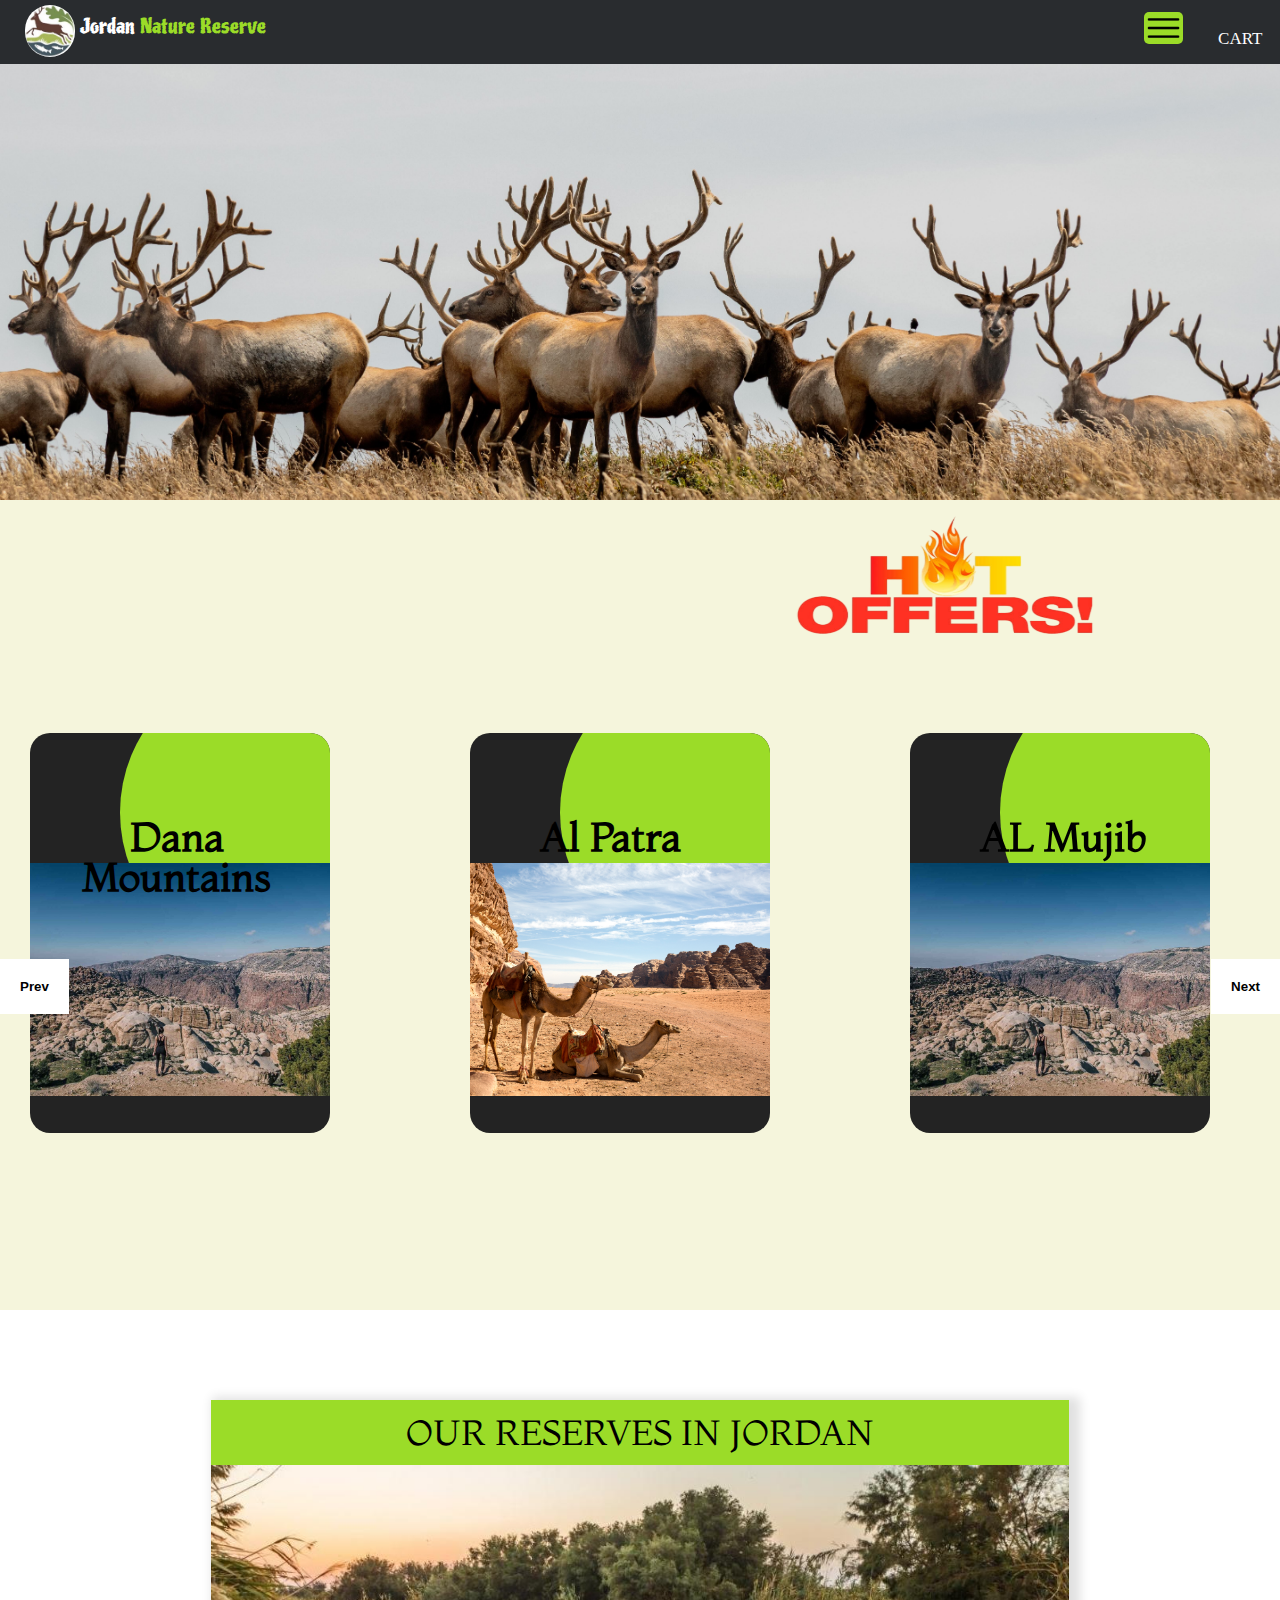
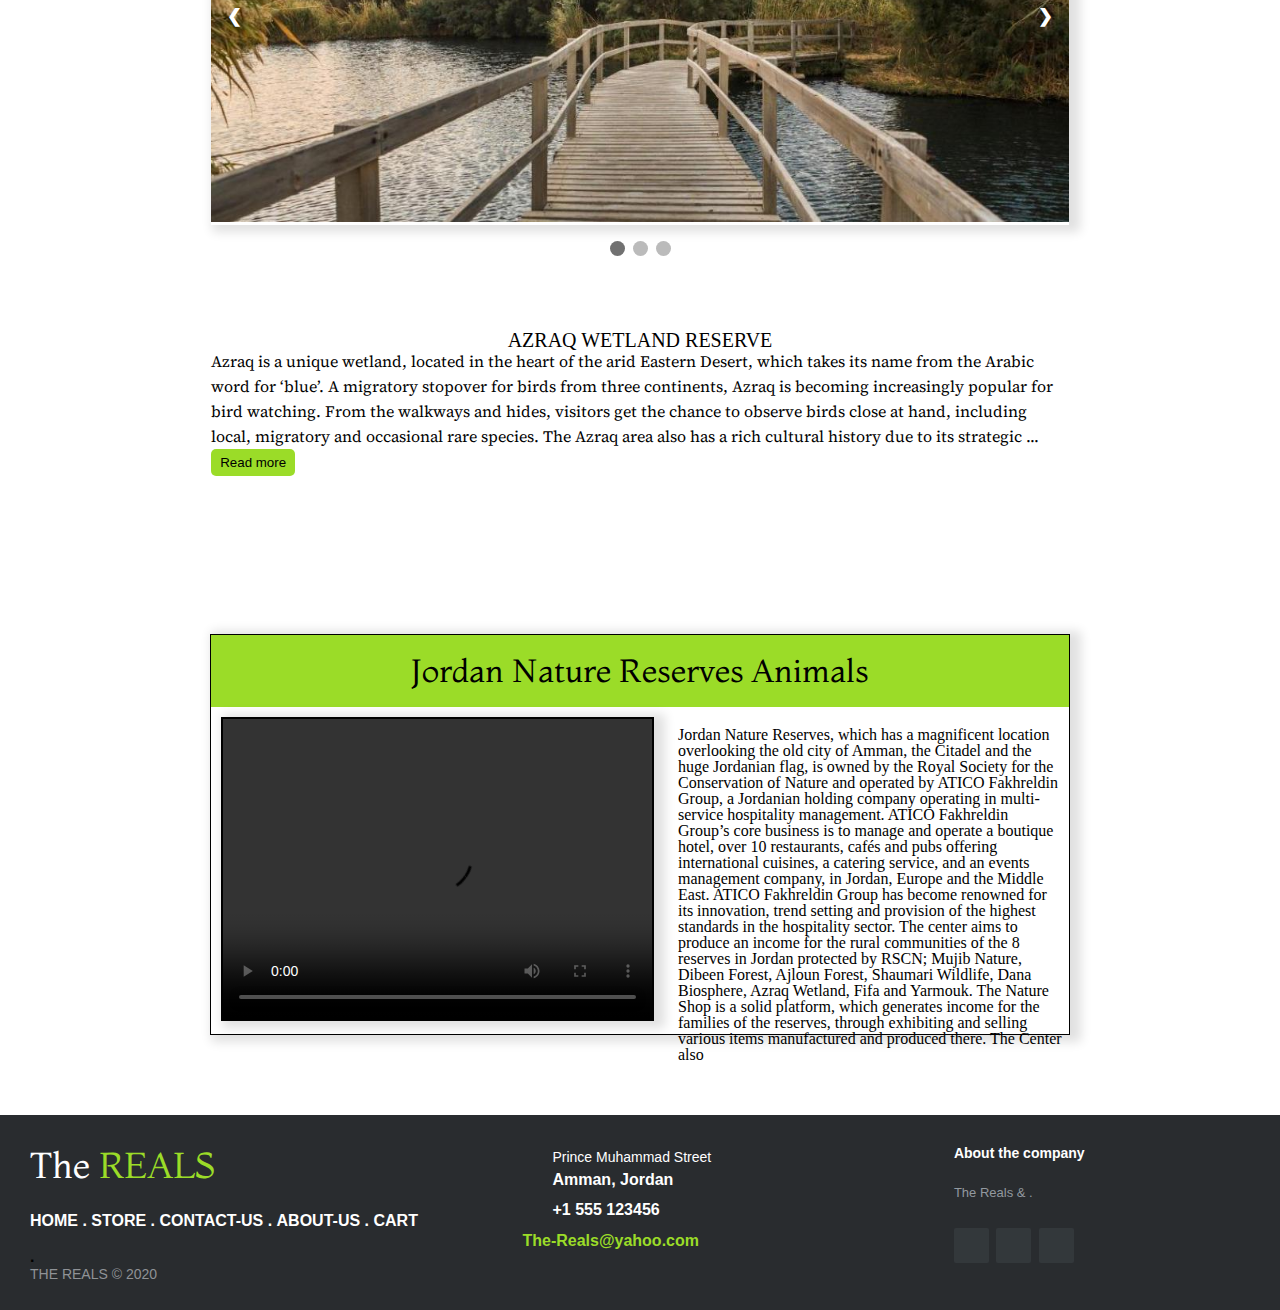
==== index.html @ 03389df4 "solve-conflict" ====
<!DOCTYPE html>
<html lang="en">

<head>
    <meta charset="UTF-8">
    <link rel="stylesheet" href="css/reset.css">
    <link rel="stylesheet" href="css/style.css">
    <link rel="stylesheet" href="css/hedings.css">
    <script src="https://kit.fontawesome.com/4041ed350e.js" crossorigin="anonymous"></script>
    <title>Jordinan-Natural-Reserves</title>
</head>

<body>
    <header>
           <!-- Nav with backgound  -->
           <div id="background">
            <div class="topnav">
                <img src="img/logo - Copy.PNG" alt="logo" id="logo">
                
                <h3 id="logoname">Jordan <span>Nature Reserve</span></h3>
                <div id="myLinks" class="myLinks">
                    <a href="cart.html"><i class="fas fa-shopping-cart"></i> CART<span id="spano"></span></a>
                    <a href="index.html"><i class="fas fa-home"></i> HOME</a>
                    <a href="store.html"><i class="fas fa-store"></i> STORE</a>
                    <a href="contactinfo.html"><i class="fas fa-id-card"></i> CONTACT-US</a>
                    <a href="about-us.html"><i class="far fa-address-card"></i> ABOUT-US</a>
                </div>
               <!-- tog btn -->
                <input type="submit" id="icon" value="" title="show the pages">
            </div>
        </div>
        <!-- End Nav  -->

    </header>
    <main>
        <section id="mainSec">
        <section id="sec1">
            <div class="slider" id="slider">
                <img id="hotO" src="img/hotOfeers.png">
                <div class="slide" id="slide">
                    <div class="item">
                        <div class="container">
                            <div class="card">
                                <div class="imgBx imgBx2">
                                    <img src="img/8.jpg" price="225" />
                                    <h2>Dana Mountains</h2>
                                </div>
                                <div class="contentBx">
                                    <div class="size">
                                        <h3>Starts With :</h3>
                                        <span>225$</span>
                                    </div>
                                    <a href="#" class="addToCart purchase">Purchase</a>
                                </div>
                            </div>
                        </div>
                    </div>
                    <div class="item">
                        <div class="container">
                            <div class="card">
                                <div class="imgBx imgBx2 imgBx3">
                                    <img src="img/15.jpg" price="320" />
                                    <h2>Al Patra</h2>
                                </div>
                                <div class="contentBx">
                                    <div class="size">
                                        <h3>Starts With :</h3>
                                        <span>320$</span>
                                    </div>
                                    <a href="#" class="addToCart">Purchase</a>
                                </div>
                            </div>
                        </div>
                    </div>
                    <div class="item">
                        <div class="container">
                            <div class="card">
                                <div class="imgBx imgBx2 imgBx3">
                                    <img src="img/8.jpg" price="152" />
                                    <h2>AL Mujib</h2>
                                </div>
                                <div class="contentBx">
                                    <div class="size">
                                        <h3>Starts With :</h3>
                                        <span>152$</span>
                                    </div>
                                    <a href="#" class="addToCart">Purchase</a>
                                </div>
                            </div>
                        </div>
                    </div>
                    <div class="container" data-id="Axes">
                        <div class="card">
                            <div class="imgBx">
                                <img src="img/pick 3.png" price="33">
                                <h2>Climbing Axe</h2>
                            </div>
                            <div class="contentBx">
                                <div class="size">
                                    <h3>Price :</h3>
                                    <span>33$</span>
                                    <span class="oldPrice"><del>39$</del></span>
                                </div>
                                <input type="number" class="quantity" placeholder="Quantity" required min="1" value="1">
                                <a href="#" class="addToCart">Add To Cart</a>
                            </div>
                        </div>
                    </div>
                    <div class="container" data-id="Shirts">
                        <div class="card">
                            <div class="imgBx">
                                <img src="img/shirt 1.png" price="51">
                                <h2>Safari Shirt</h2>
                            </div>
                            <div class="contentBx">
                                <div class="size">
                                    <h3>Price :</h3>
                                    <span>51$</span>
                                    <span class="oldPrice"><del>63$</del></span>
                                </div>
                                <input type="number" class="quantity" placeholder="Quantity" required min="1" value="1">
                                <a href="#" class="addToCart">Add To Cart</a>
                            </div>
                        </div>
                    </div>
                    <div class="container" data-id="Tent">
                        <div class="card">
                            <div class="imgBx">
                                <img src="img/tent 3.png" price="470">
                                <h2>Winter Tent</h2>
                            </div>
                            <div class="contentBx">
                                <div class="size">
                                    <h3>Price :</h3>
                                    <span>470$</span>
                                    <span class="oldPrice"><del>512$</del></span>
                                </div>
                                <input type="number" class="quantity" placeholder="Quantity" required min="1" value="1">
                                <a href="#" class="addToCart">Add To Cart</a>
                            </div>
                        </div>
                    </div>
                </div>
                <button class="ctrl-btn pro-prev">Prev</button>
                <button class="ctrl-btn pro-next">Next</button>
            </div>
        </section>
        <section id="sec2">
            <div class="screen">
                <div class="progress-container">
                    <ul class="progressbar">
                        <li class=active>
                            <form id="forma">
                                <h1>Tell Us More About You:</h1>
                                <div class="group">
                                  <input type="text"><span class="highlight"></span><span class="bar"></span>
                                  <label>Your Name</label>
                                </div>
                                <div class="group">
                                  <input type="email"><span class="highlight"></span><span class="bar"></span>
                                  <label>Your Mail</label>
                                </div>
                                <div class="group">
                                       <input type="number"><span class="highlight"></span><span class="bar"></span>
                                    <label>are You Group? Insert Your Numbers</label>
                                  </div>
                                  <div class="group">
                                    <input type="text"><span class="highlight"></span><span class="bar"></span>
                                    <label>Do You Have Company? Insert There Names</label>
                                  </div>
                                  
                                  <button id="back" class="btn2"> Go Back </button>
                                  <button class="btn2"> NEXT </button>
                                  
                                </li>
                            </form>
                            <li id="thP2" class="active">  
                            </li>
                            <li id="thP3">
                            </li>
                        </ul>
    
                </div>
            </div>
        </section>
        <section id="sec3">
            <div class="table">
                <div class="table-cell">
                  <div id="ticket">
                    <div class="row perforated first">
                      <img class="logo" src="img/Logo.png" />
                      <div class="right">
                        <div class="label">Flight Number</div>
                        <div class="num">JO 1136</div>
                      </div>
                    </div>
                    <div class="row perforated destinations">
                      <div class="left">
                        <div class="label">Departing</div>
                        <div class="airport">QAP</div>
                        <div class="city">Amman, Jordan</div>
                      </div>
              
                      <svg id="plane" xmlns="http://www.w3.org/2000/svg" xmlns:xlink="http://www.w3.org/1999/xlink" version="1.1" x="0px" y="0px" viewBox="0 0 100 125" enable-background="new 0 0 100 100" xml:space="preserve">
                        <g>
                          <path d="M12.5,50L6.25,31.25h6.25L25,43.75h25L31.25,6.25h6.25l31.25,37.5h12.5c0,0,12.5,0,12.5,6.25s-12.5,6.25-12.5,6.25h-12.5   L37.5,93.75h-6.25L50,56.25H25l-12.5,12.5H6.25L12.5,50z" />
                        </g>
                      </svg>
              
                      <div class="right">
                        <div class="label">Arriving</div>
                        <div class="airport">PDX</div>
                        <div class="city">Al Azraq</div>
                      </div>
                    </div>
                    <div class="row normRow">
                      <div>
                        <div id="labelPass" class="label">Passenger</div>
                        <div id="passCont" class="col">Andrew P Vosburg</div>
                      </div>
                      <div class="row normRow">
                          <div>
                            <div id="labelPass" class="label">Passenger</div>
                            <div id="passCont2" class="col">Andrew P Vosburg</div>
                          </div>
                      
                    </div>
                    <div class="row normRow">
                      
                  
                    <div class="row normRow">
                    
                      <div class="col6">
                        <div class="label">Departs at</div>
                        <div>9:00am</div>
                      </div>
                      <div class="col6">
                        <div class="label">Arrives at</div>
                        <div>10:35am</div>
                      </div>
                      
                    </div>
                    <div class="row">
                      <div class="sparkler"></div>
                    <img id="qr" src='https://chart.googleapis.com/chart?cht=qr&chl=UA%201136%2098745-34538459&chs=180x180&choe=UTF-8&chld=L|2' alt=''>
                    </div>
                  </div>
                </div>
                
                <button id="backk" class="btn2">Back to Home</button>
              </div>
        </section>
    </section>
        <div id="slideshowContainer">
            <h1 id="firstH1">OUR RESERVES IN JORDAN</h1>

            <div class="mySlides fade">
                <img src="img/azraq.jpg" style="width:100%">
                <div class="text">AZRAQ WETLAND RESERVE</div>
            </div>

            <div class="mySlides fade">
                <img src="img/dana.jpg" style="width:100%">
                <div class="text">DANA BIOSPHERE RESERVE</div>
            </div>

            <div class="mySlides fade">
                <img src="img/moujeb.jpg" style="width:100%">
                <div class="text">MUJIB BIOSPHERE RESERVE</div>
            </div>
            <div id="prevAndNext">
                <a id="prev" onclick="plusSlides(-1)" class="prev">&#10094;</a>
                <a id="next" onclick="plusSlides(1)" class="next">&#10095;</a>
            </div>
        </div>
        <br>

        <div id="slidesDots" style="text-align:center">
            <span id="1" class="dot"></span>
            <span id="2" class="dot"></span>
            <span id="3" class="dot"></span>
        </div>

        <div id="par1">
            <p class="paragraph">
                Azraq is a unique wetland, located in the heart of the arid Eastern Desert, which takes its name from
                the
                Arabic word for ‘blue’. A migratory stopover for birds from three continents, Azraq is becoming
                increasingly
                popular for bird watching. From the walkways and hides, visitors get the chance to observe birds close
                at
                hand,
                including local, migratory and occasional rare species. The Azraq area also has a rich cultural history
                due
                to its strategic <span id="doot">... </span><span id="more">location and water resources. It was

                    used as a station for pilgrims and camel trains and Lawrence of Arabia was stationed in Azraq Castle
                    during
                    the
                    Arab Revolt. The local people are also unusually diverse, coming from three different ethnic
                    origins,
                    Bedouin,
                    Chechen and Druze; each of which has distinctive beliefs and traditions. Bedouins have lived a
                    nomadic
                    life
                    style in the area for generations, whereas the Chechens are descendants of settlers from the
                    Caucasus
                    and
                    the Druze stem from Arab tribes in Syria and Lebanon Many
                    interesting archaeological sites lie within easy reach of Azraq Lodge, including the famous but
                    misnamed‘desert castles’: Qasr Amra, Qasr Kharana and Azraq Castle. Qasr Amra is one of the
                    best-preserved Umayyad
                    bathhouses in the world and a World Heritage Site. Its interior walls are covered in lively frescos
                    dating
                    back to 700 AD. There are also many dramatic desert landscapes to discover, including moon-like
                    plains
                    of black
                    basalt and white valleys of chalk.
                </span>
                <button onclick="readmeButton()" id="myBtn">Read more</button>
            </p>

            <p class="paragraph">
                Dana is Jordan’s largest nature reserve, covering some 320 square kilometers of spectacular mountains
                and
                Wadis along the face of the Great Rift Valley. From scorching sand dunes in the west to cool
                mountaintops in
                the east, the Dana Biosphere Reserve is home to a great variety of wildlife. There are plants and
                animals
                characteristic of true desert, of Mediterranean forests and of the dry plains of Russia. In fact, Dana
                is
                really a melting pot <span id="doot1">...</span><span id="more1">of species from three continents:
                    Europe,
                    Africa and Asia. Such a combination of


                    natural communities in a single area is unique in Jordan and many of Dana’s animals and plants are
                    very
                    rare. So far, a total of 700 plant species, 190 bird species, 37 mammal species and 36 reptile
                    species
                    have
                    been recorded in the Reserve, of which 25 are known to be endangered, including the Sand Cat, the
                    Syrian
                    Wolf, the Lesser Kestrel and the Spiny Tailed Lizard. Without special care, some of these could
                    disappear
                    from Earth forever, which makes the Dana Biosphere Reserve a place of global importance.overlooking
                    Without special
                </span>
                <button onclick="readmeButton()" id="myBtn1">Read more</button>
            </p>

            <p class="paragraph">
                At 410 meters below sea level, the Mujib Biosphere Reserve is the lowest nature reserve on Earth. Its
                rugged
                and spectacular mountains border the Dead Sea coast and are dissected by several river-filled canyons
                that
                offer the best river and adventure hikes in Jordan. The breathtaking scenery and the challenge of
                negotiating Mujib’s fast-flowing rivers make the Reserve one of Jordan’s most popular natural
                attractions.


                Mujib’s complex river system and <span id="doot2">...</span><span id="more2">all-year water flow enable
                    it
                    to support a rich biodiversity. To date,
                    over
                    300 species of plants, 10 species of carnivores and numerous species of resident and migratory birds
                    have
                    been recorded. Some of the mountain and valley areas are difficult to reach and offer safe havens
                    for
                    rare
                    species of cats, mountain goats (Ibex) and other mountain animals. Adventure Center


                </span>
                <button onclick="readmeButton()" id="myBtn2">Read more</button>
            </p>    
        </div>
        <div id="vedio-div">
            <h3 id="vedio-hed">Jordan Nature Reserves Animals </h3>
            <video class="vid" width="500" height="350" controls>
                <source src="img/ducks.mp4" type="video/mp4">
            </video>
            <p id='vediopara'>
                Jordan Nature Reserves, which has a magnificent location overlooking the old city of Amman, the Citadel and the huge Jordanian flag, is owned by the Royal Society for the Conservation of Nature and operated by ATICO Fakhreldin Group, a Jordanian holding company operating in multi-service hospitality management.

                ATICO Fakhreldin Group’s core business is to manage and operate a boutique hotel, over 10 restaurants, cafés and pubs offering international cuisines, a catering service, and an events management company, in Jordan, Europe and the Middle East. ATICO Fakhreldin Group has become renowned for its innovation, trend setting and provision of the highest standards in the hospitality sector.
                The center aims to produce an income for the rural communities of the 8 reserves in Jordan protected by RSCN; Mujib Nature, Dibeen Forest, Ajloun Forest, Shaumari Wildlife, Dana Biosphere, Azraq Wetland, Fifa and Yarmouk. The Nature Shop is a solid platform, which generates income for the families of the reserves, through exhibiting and selling various items manufactured and produced there.  The Center also
            </p>
        </div>  

    </main>

  
    <footer class="footer-distributed">
 
        <div class="footer-left">
 
        <h3>The<span> REALS</span></h3>
 
        <p class="footer-links">
            <a href="index.html">HOME</a>
            .
            <a href="store.html">STORE</a>
            .
            <a href="contactinfo.html">CONTACT-US</a>
            .
            <a href="about-us.html">ABOUT-US</a>
            .
            <a href="cart.html">CART </a></p>
            .
 
        <p class="footer-company-name">THE REALS &copy; 2020</p>  </div>
 
        <div class="footer-center">
 
        <div>
        <i class="fa fa-map-marker"></i>
        <p><span>Prince Muhammad Street</span> Amman, Jordan</p>
        </div>
        <div>
        <i class="fa fa-phone"></i>
        <p>+1 555 123456</p>
        </div>
 
        <div>
        <!-- <i class="fa fa-envelope"></i> -->
        <p><a href="#">The-Reals@yahoo.com</a></p>
        </div>
 
        </div>
 
        <div class="footer-right">
 
        <p class="footer-company-about">
        <span>About the company</span>
        The Reals &amp; .
        <!-- information about Us -->
        </p>
 
        <div class="footer-icons">
 
        <a href="#"><i class="fa fa-facebook"></i></a>
        <a href="#"><i class="fa fa-twitter"></i></a>
        <a href="#"><i class="fab fa-instagram"></i></a>
        
        </div>
 
        </div>
 
        </footer>


    <script src="js/app.js"></script>
    <script src="js/index.js"></script>
</body>

</html>
---- css/style.css ----
@import url('https://fonts.googleapis.com/css2?family=Source+Serif+Pro:wght@600&display=swap');
@import url('https://fonts.googleapis.com/css2?family=Piedra&display=swap');
* {
  padding: 0;
  margin: 0;
}



/********************************************************/

/* HED Style*/

#spano{
  border-radius: 50%;
  background-color: red;
  text-align: center;
  font-size: 25px;
}

.sticky{
  position: fixed;
  background-color: rgba(0, 0,0, 0.2);
  /* padding-bottom: 10px; */
  transition: 1.5s;
  overflow: hidden;
  width: 100%;
  z-index: 99999999;
  top: 0px;
  height: 50px;
}

.sticky .myLinks{
 
  float: right;
  position: absolute;
  right: -34%;
  top: 25%;
  transition: 1.5s;
}
.sticky .myLinks2{
  right: 10%;
}

.sticky a {
  color: #fff;
  padding: 25.5px 16px;
  text-decoration: none;
  font-size: 17px;
}
.sticky a#icon {
  float: right;
}
.sticky a:hover {
  background-color: #9bdc28;
  color: white;
}
.mobile-container {
  margin: auto;
  background-color:#292c2f;
  height: 500px;
  color: white;
  border-radius: 10px;
}
#icon{
  border: 0px;
  border-radius: 5px;
  border-color: #9bdc28;
  height: 32px;
  background-position-y: center;
  width: 39px;
  background-image: url(../img/menu2.png);
  background-color: #9bdc28;
  background-size: cover;
  background-repeat-x: no-repeat;
  background-position-x: center;
  margin-right: 2%;
  margin-top: 7px;
  position: absolute;
  right: 5.6%;
  top: 0.5%;
}

.topnav {
  overflow: hidden;
  background-color:#292c2f;
  /* position: fixed; */
  width: 100%;
  height: 64px;
  z-index: 1;
  top: -30%;
}
.topnav .myLinks{
  float: right;
  position: absolute;
  right: -34%;
  top: 2.5%;
  transition: 1.5s;
}
.topnav .myLinks2{
  display: '';
  right: 10%;
}

.topnav a {
  color: white;
  padding: 25.5px 16px;
  text-decoration: none;
  font-size: 17px;
  
}

.topnav a#icon {
  float: right;
}

.topnav a:hover {
  background-color:#9bdc28;
  color: black;
}

.topnav.active {
  background-color: #9bdc28;
  color: white;
}

/* Logo */
.sticky #logoname{
  color: black;
  display: inline-block;
  font-size: 20px;
  position: absolute;
  top: 17px;
  font-family: 'Piedra', cursive !important;
}

#logoname{
  color: white;
  display: inline-block;
  font-size: 20px;
  position: absolute;
  top: 17px;
  font-family: 'Piedra', cursive !important;
}
#logoname span{
  color: #9bdc28;
  
}

#logo{
  border-radius: 50px;
  width: 50px;
  margin: 5px 5px 0px 25px;
}

#background {
  box-shadow: 6px 2px 10px 5px rgba(0, 0, 0, 0.12);
  background-position-y: center;
  background-size: cover;
  width: 100%;
  height: 500px;
  background-image: url(../img/background3.jpg);
}



/* End hed style */
/* Footer style start  */
footer{
	bottom: 0;
}
.footer-distributed{
	background-color: #292c2f;
	box-shadow: 0 1px 1px 0 rgba(0, 0, 0, 0.12);
	box-sizing: border-box;
	width: 100%;
	text-align: left;
	font: bold 16px sans-serif;
	padding:28px 30px;;
	margin-top: 80px;
}
 
.footer-distributed .footer-left,
.footer-distributed .footer-center,
.footer-distributed .footer-right{
	display: inline-block;
	vertical-align: top;
}
 
.footer-distributed .footer-left{
	width: 40%;
}
 
.footer-distributed h3{
	color:  #ffffff;
	font: normal 36px 'Cookie', cursive;
	margin: 0;
}
 
.footer-distributed h3 span{
	color:  #9bdc28;
}
 
 
.footer-distributed .footer-links{
	color:  #ffffff;
	margin: 20px 0 12px;
	padding: 0;
}
 
.footer-distributed .footer-links a{
	display:inline-block;
	line-height: 1.8;
	text-decoration: none;
	color:  inherit;
}
 
.footer-distributed .footer-company-name{
	color:  #8f9296;
	font-size: 14px;
	font-weight: normal;
	margin: 0;
}
 
 
.footer-distributed .footer-center{
	width: 35%;
}
 
.footer-distributed .footer-center i{
	background-color:  #33383b;
	color: #ffffff;
	font-size: 25px;
	width: 38px;
	height: 38px;
	border-radius: 50%;
	text-align: center;
	line-height: 42px;
	margin: 10px 15px;
	vertical-align: middle;
}
 
.footer-distributed .footer-center i.fa-envelope{
	font-size: 17px;
	line-height: 38px;
}
 
.footer-distributed .footer-center p{
	display: inline-block;
	color: #ffffff;
	vertical-align: middle;
	margin:0;
}
 
.footer-distributed .footer-center p span{
	display:block;
	font-weight: normal;
	font-size:14px;
	line-height:2;
}
 
.footer-distributed .footer-center p a{
	color:  #9bdc28;
	text-decoration: none;;
}
 
.footer-distributed .footer-right{
	width: 20%;
}
 
.footer-distributed .footer-company-about{
	line-height: 20px;
	color:  #92999f;
	font-size: 13px;
	font-weight: normal;
	margin: 0;
}
 
.footer-distributed .footer-company-about span{
	display: block;
	color:  #ffffff;
	font-size: 14px;
	font-weight: bold;
	margin-bottom: 20px;
}
 
.footer-distributed .footer-icons{
	margin-top: 25px;
}
 
.footer-distributed .footer-icons a{
	display: inline-block;
	width: 35px;
	height: 35px;
	cursor: pointer;
	background-color:  #33383b;
	border-radius: 2px;
 
	font-size: 20px;
	color: #ffffff;
	text-align: center;
	line-height: 35px;
 
	margin-right: 3px;
	margin-bottom: 5px;
}
 
 
@media (max-width: 880px) {
 
	.footer-distributed{
		font: bold 14px sans-serif;
	
	}
 
	.footer-distributed .footer-left,
	.footer-distributed .footer-center,
	.footer-distributed .footer-right{
		display: block;
		width: 100%;
		margin-bottom: 40px;
		text-align: center;
	}
 
	.footer-distributed .footer-center i{
		margin-left: 0;
	}
	.main {
		line-height: normal;
		font-size: auto;
	}
 
}
/* End footer style */

/* --------------------------- */

/* Slideshow container */
#firstH1 {
  padding-top: 15px;
  /* box-shadow: 6px 2px 10px 5px rgba(0, 0, 0, 0.12); */
  background-color:#9bdc28 ;
  font-weight: 30px;
  font-size: 35px;
  padding-bottom:15px ;
  text-align: center;
}
#slideshowContainer {
  width: 67%;
  box-shadow: 6px 2px 10px 5px rgba(0, 0, 0, 0.12);
  position: relative;
  margin: auto;
  margin-top: 100vh;
}

/* Next & previous buttons */
.prev, .next {
  cursor: pointer;
  position: absolute;
  top: 50%;
  width: auto;
  padding: 16px;
  margin-top: -22px;
  color: white;
  font-weight: bold;
  font-size: 18px;
  transition: 0.6s ease;
  border-radius: 0 3px 3px 0;
  user-select: none;
}

/* Position the "next button" to the right */
.next {
  right: 0;
  border-radius: 3px 0 0 3px;
}

/* On hover, add a black background color with a little bit see-through */
.prev:hover, .next:hover {
  background-color: rgba(0,0,0,1.0);
}

/* Caption text */
.text {
  color: balck;
  font-size: 20px;
  position: absolute;
  width: 100%;
  text-align: center;
  top:530px; 
  
}

/* The dots/bullets/indicators */
.dot {
  cursor: pointer;
  height: 15px;
  width: 15px;
  margin: 0 2px;
  background-color: #bbb;
  border-radius: 50%;
  display: inline-block;
  transition: background-color 0.6s ease;
}

.dot.active, .dot:hover {
  background-color: #717171;
}

/* Fading animation */
.fade {
  -webkit-animation-name: fade;
  -webkit-animation-duration: 1.5s;
  animation-name: fade;
  animation-duration: 1.5s;
}

@-webkit-keyframes fade {
  from {opacity: .4} 
  to {opacity: 1}
}

@keyframes fade {
  from {opacity: .4} 
  to {opacity: 1}
}
#vedio-hed{
  
  padding: 20px;
  text-align: center;
  background-color: #9bdc28;
  font-size: 32px;
  
}
#vedio-div{
  margin: auto;
    width: 67%;
    height: 50%;
    box-shadow: 6px 2px 10px 5px rgba(0, 0, 0, 0.12);
    border: 0.3px solid black;


}

#vediopara{margin-top: 10px;
  margin-top: 10px;
  padding: 10px;
  width: 30%;
  display: inline-block;
  /* box-shadow: 6px 2px 10px 5px rgba(0, 0, 0, 0.12); */
  position: absolute;
  margin-left: 4px;
}
#vedio-div video{
  margin: 10px;
  width: 50%;
  height: 50%;
  box-shadow: 6px 2px 10px 5px rgba(0, 0, 0, 0.12);
  border: 2.5px solid black;
}

/* On smaller screens, decrease text size */
@media only screen and (max-width: 300px) {
  .prev, .next {font-size: 11px}
}

#more {display: none;}
#more1 {display: none;}
#more2 {display: none;}


#par1 {
  font-family: 'Source Serif Pro', serif;
  line-height: 25px;
  width: 67%;
  /* max-width: 1000px; */
  min-height: 285px;
  margin: auto auto;
  padding-top: 90px;
}


#myBtn{
  border: 0px;
  border-radius: 5px;
  padding: 6px 9px;
  display: inline-block;
  background-color: #9bdc28;
}

#myBtn1{
  border: 0px;
  border-radius: 5px;
  padding: 6px 9px;
  display: inline-block;
  background-color: #9bdc28;

}

#myBtn2{
  border: 0px;
  border-radius: 5px;
  padding: 6px 9px;
  display: inline-block;
  background-color: #9bdc28;

}

  #myBtn:hover{
  background-color:blueviolet ;
   }
 #myBtn1:hover{
  background-color: blueviolet;
   }
                
 #myBtn2:hover{
 background-color: blueviolet;
    }
                    
 .vid{
   position: relative;
   
    }

    /************************* HOT OFFERS **************************/

    /*************************** cards ************************/
@import url('https://fonts.googleapis.com/css2?family=Poppins:wght@100;200;300;400;500;600;700;800;900&display=swap');

html{
  overflow-x: hidden;
}
/*#mainSec{
  overflow: hidden;

} */
#sec2{
    left: 1500vh;
    overflow: hidden;
}
#sec1{
    position: relative;
}
#hotO{
  position: absolute;
  z-index: 2;
  /* top: -200px; */
  left: 80vh;
  height: 150px;
  width: 50vh;
  overflow: hidden;
}
.slider {
    width: 100%;
    height: 90vh;
    position: absolute;
    margin: auto;
    overflow-x: scroll;
    overflow-y: hidden;
    background-color: beige;
    right: 0vh;
    transition: 2.5s;
    /* right: 220vh; */
}
.slider2{
    right: 220vh;
}

  .slider::-webkit-scrollbar {
    display: none;
  }
  .slide{
      top: 25%;
  }
  
  .slider .slide {
    display: -webkit-box;
    display: flex;
    position: absolute;
    left: 0;
    transition: 0.3s left ease-in-out;
  }
  
  .slider .item {
    margin-right: 80px;
    height: 50vh;
    z-index: 9999;
  }

  .slider .item:last-child {
    margin-right: 0;
  }
  
  .ctrl {
    text-align: center;
    margin-top: 5px;
  }
  
  .ctrl-btn {
    padding: 20px 20px;
    min-width: 50px;
    background: #fff;
    border: none;
    font-weight: 600;
    text-align: center;
    cursor: pointer;
    outline: none;
    position: absolute;
    top: 60%;
    margin-top: -27.5px;
    z-index: 999999;
}

.ctrl-btn.pro-prev {
    left: 0;
  }
  
  .ctrl-btn.pro-next {
    right: 0;
  }
  
.container{
    position: relative;
    margin-top: 20px;
    z-index: 0;
}
.container .card h2{
    float: right;
    margin-top: 5px;
    padding-right: 10px;
}
.container .card{
    position: relative;
    width: 300px;
    height: 400px;
    background: #232323;
    border-radius: 20px;
    overflow: hidden;
    margin: 30px;
    color: #f5f5f5;
}
.container .card::before{
    content: '';
    position: absolute;
    top: 0;
    left: 0;
    width: 100%;
    height: 100%;
    background: #9bdc28;
    clip-path: circle(150px at 80% 20%);
    transition: 0.5s ease-in-out;
}
.container .card:hover:before{
    clip-path: circle(300px at 80% -20%);
}
.container .card:hover:before{
    clip-path: circle(300px at 80% -20%);
}
.container .card::after{
    content: 'THE REALS';
    position: absolute;
    top: 80%;
    left: 5%;
    font-size: 50px;
    font-weight: 800;
    font-style: italic;
    color: rgba(255, 255, 255, 0.04);
}
.imgBx h2{
    font-size: 26px;
  }


.imgBx2{
    text-align: center;
    position: relative;
  }
  .imgBx2 h2{
    position: absolute;
    font-size: 40px;
    top: -11px;
    text-align: center;
    color: black;
    font-weight: 900;
    text-align: center;
    left: 3px;
}
.imgBx3 h2{
  left: 70px;
}
.container .card .imgBx{
    position: absolute;
    top: 50%;
    transform: translateY(-50%);
    z-index: 1000000;
    width: 100%;
    height: 220px;
    transition: 0.5s;
}
.container .card:hover .imgBx{
    top: 0%;
    transform: translateY(0%);
}
.container .card .imgBx img{
    position: absolute;
    width: 250px;
    margin-top: 40px;
    
}
.container .card .imgBx2 img{
  /* position: absolute; */
  width: 350px;
  right: 0;
  top: 0;
}
.container .card:hover .imgBx2{
  top: 2%;
  transform: translateY(0%);
}
.container .card .contentBx {
    position: absolute;
    bottom: 0;
    width: 100%;
    height: 100px;
    text-align: center;
    transition: 1s;
    z-index: 10;
}
.container .card:hover .contentBx {
    height: 210px;
}
.container .card .contentBx h2 {
    position: relative;
    font-weight: 600;
    letter-spacing: 1px;
    color: #fff;
}
.container .card .contentBx .size{
    display: flex;
    justify-content: center;
    align-items: center;
    padding: 8px 20px;
    transition: 0.5s;
    opacity: 0;
    visibility: hidden;
    margin-top: 100px;
}
.container .card:hover .contentBx .size{
    opacity: 1;
    visibility: visible;
    transition-delay: 0.5s;
}
.container .card .contentBx .size h3{
    color: #fff;
    font-weight: 300;
    font-size: 20px;
    text-transform: uppercase;
    letter-spacing: 2px;
    margin-right: 10px;
}
.container .card .contentBx .size span{
    width: 45px;
    height: 25px;
    text-align: center;
    line-height: 26px;
    font-size: 20px;
    display: inline-block;
    color: #111;
    background: #fff;
    margin: 0 5px;
    transition: 0.5s;
    color: #111;
    border-radius: 5px;
    cursor: pointer;
}
.container .card .contentBx .size span:hover{
    background: #9bdc28;
}
.container .card .contentBx a{
    display: inline-block;
    padding: 10px 20px;
    background: #fff;
    border-radius: 4px;
    margin-top: 10px;
    text-decoration: none;
    font-weight: 600;
    color: #111;
    opacity: 0;
    transform: translate(50px);
    transition: 0.5s;
}
.container .card .contentBx input{
    background: #fff;
    border-radius: 4px;
    text-decoration: none;
    font-weight: 600;
    color: #111;
    opacity: 0;
    transform: translate(50px);
    transition: 0.5s;
    width: 70px;
}
.container .card:hover .contentBx a{
    opacity: 1;
    transform: translate(0px);
    transition-delay: 0.75s;
}
.container .card:hover .contentBx input{
    opacity: 1;
    transform: translate(0px);
    transition-delay: 0.75s;
}
/****************** brogers bar ***********************/
/* contain me: screen size*/
/* #sec2{
  position: relative;
} */
.screen {
    /* width: 80vw;   80% of screen width */
    text-align: center;
    margin: auto;
    position: absolute;
    left: 500vh;
    transition: 2s;
    /* overflow: hidden; */
    overflow-y: hidden;
}
.screen2{
  left: 210px;
}
  .progress-container {
    width: 100%;
    position: relative;
    /* overflow: hidden; */
  }
  
  /* call CSS counter */
  .progressbar {
    counter-reset: stepCount;
    overflow: hidden;
  }
  
  /*  Set content area under circle */
  .progressbar li {
    list-style:none;
    float: left;
    width: 33.33%;  /* 1/3 of 100% - would change on number of li */
    position: relative;
    text-align: center;
  }
  
  /* Create the circle, function for the number set, circle style,
  use line height to vertically align numvber in center, height and line-height should be same */
  .progressbar li:before {
      counter-increment: stepCount;
      content: counter(stepCount); 
      width: 65px;
      height: 65px;
      line-height:65px;
      text-align: center;
      display: block;
      margin: 0 auto 10px auto;
      background: lightblue;
      color: white;
      font-size: 20px;
      font-weight: bold;
      border-radius: 100px;
  }
  
  /* Connect circles w/ Background color, height, 
  position-left is half of Li width, 
  z-index pushes line behind circle*/
  .progressbar li:after {
    content: ' ';
    position: absolute;
    width: 100%;
    height: 5px;
    background-color:lightblue;
    top: 30px;
    left: -50%;
    z-index: -1;
  }
  
  
  /* Now we need to remove the extra line in front, select 1st li, and remove content to clear the front line */
  .progressbar li:first-child:after {
    content: none;
  }
  
  .progressbar li.active{
    background-color: dogerblue;
    /* width: 15px; */
    /* overflow-wrap: unset; */
    /* height: 50px; */
    /* overflow: hidden; */
  }
  
  .progressbar li.active:before {
    background-color: #9bdc28;
    transition: 1s ease;
  }
  .progressbar li.active:after {
    background-color: #9bdc28;
    transition: 1s ease;
  }
  
  .box { 
    border: 1px solid #ccc;
    padding: 20px;
  }

  /************** form the form **************/

form h1{
    font-family: 'Poppins', sans-serif;
    text-align: center;
    font-size: 30px;
    font-weight: 700;
    background-color: chartreuse;
    margin-bottom: 20px;
}

form {
	width: 500px;
  padding: 3em 2em 2em 0;
  margin-left: 350px;
  margin-right: 170px;
  margin-top: -25px;
  transition: 3s;
  z-index: 9999;
}
.form2{
    right: 800px;
    margin-left: -600px;
}
.group { 
	position: relative; 
	margin-bottom: 45px; 
}

form input {
	font-size: 18px;
	padding: 10px 10px 10px 5px;
	appearance: none;
	display: block;
	background: none;
	color: #636363;
	width: 100%;
	border: none;
	border-radius: 0;
	border-bottom: 1px solid #757575;
}

form input:focus { 
    outline: none; 
}


/* Label */
label {
	color: #999; 
	font-size: 18px;
	font-weight: normal;
	position: absolute;
	pointer-events: none;
	left: 5px;
	top: 10px;
	-webkit-transition: all 0.2s ease;
    transition: all 0.2s ease;
    font-family: 'Poppins', sans-serif;
}


/* active */
input:focus ~ label, input.used ~ label {
	top: -20px;
    transform: scale(.75);
    left: -2px;
	font-size: 14px;
    color: #4a89dc;
}


/* Underline */
.bar {
	position: relative;
	display: block;
	width: 100%;
}

.bar:before, .bar:after {
	content: '';
	height: 2px; 
	width: 0;
	bottom: 1px; 
	position: absolute;
	background: #4a89dc; 
	transition: all 0.2s ease; 
}

.bar:before { left: 50%; }

.bar:after { right: 50%; }


/* active */
input:focus ~ .bar:before, input:focus ~ .bar:after { width: 50%; }


/* Highlight */
.highlight {
  font-family: 'Poppins', sans-serif;
	position: absolute;
	height: 60%; 
	width: 100px; 
	top: 25%; 
	left: 0;
	pointer-events: none;
	opacity: 0.5;
}


/* active */
input:focus ~ .highlight {
	animation: inputHighlighter 0.3s ease;
}


/* Animations */
@keyframes inputHighlighter {
	from { background: #4a89dc; }
	to 	{ width: 0; background: transparent; }
}

/************ form button **********/

.btn2{
    width: 125px;
    font-size: 20px;
    font-family: 'Poppins', sans-serif;
    border: 1px solid #3498db;
    background: none;
    padding: 10px 20px;
    cursor: pointer;
    margin: 50px;
    transition: 0.8s;
    position: relative;
    overflow: hidden;
    color: black;
    z-index: 1;
    height: 50px;
}

.btn2::before{
    content: '';
    position: absolute;
    left: 0;
    width: 100%;
    background: #9bdc28;
    z-index: -1;
    transition: 0.8s;
    top: 0;
    border-radius: 0 0 50% 50%;
    height: 180%;
}
.btn2:hover{
    color: #3498db;
}
.btn2:hover::before{
    height: 0%;
}
/* #back{
  top: 62vh;
  right: 23vh;
} */

/***************** Ticket **********************/
/* #sec3{
  overflow: hidden;
} */
 
.table {
    display: table;
    width: 100%;
    position: absolute;
    height: 100%;
    top: 65vh;
    left: 132vh; 
    transition: 1.5s;  
    /* overflow: hidden; */
  }
  .table2{
    left: 0vh;
    /* overflow: hidden; */
  }
  
  .table-cell {
    display: table-cell;
    vertical-align: middle;
  }
  
  #ticket {
    width: 350px;
    background: #dfe6e9;
    height: 470px;
    margin: 0 auto;
  }
  #ticket:after {
    content: '';
    display: block;
    position: relative;
    clear: both;
  }
  
  #ticket > .row:first-child:before, #ticket > .row:first-child:after {
    background-color: white;
    position: absolute;
    content: '';
    display: block;
    width: 20px;
    height: 20px;
    border-radius: 100%;
    bottom: 0;
    margin-bottom: -10px;
  }
  #ticket > .row:first-child:before {
    left: 0;
    margin-left: -10px;
  }
  #ticket > .row:first-child:after {
    right: 0;
    margin-right: -10px;
  }
  
  .logo {
    width: 160px;
  }
  
  .row {
    position: relative;
    padding: 20px;
  }
  .row.perforated {
    border-bottom: 1px dashed #ddd;
  }
  .row.destinations:after, .row.normRow:after {
    content: '';
    clear: both;
    display: block;
  }
  
  .label {
    font-size: 10px;
    font-weight: bold;
    text-transform: uppercase;
    line-height: 1.2 !important;
  }
  
  .airport {
    font-size: 32px;
  }
  
  .city {
    font-size: 12px;
    text-transform: uppercase;
  }
  
  .right {
    float: right;
    text-align: right;
  }
  
  .left {
    float: left;
    text-align: left;
  }
  
  svg#plane {
    width: 30px;
    position: absolute;
    left: 50%;
    margin-left: -15px;
    margin-top: 15px;
    opacity: 0.5;
    display: inline-block;
  }
  
  
  .col6 {
    float: left;
    width: 50%;
    font-size: 21px;
    line-height: 1.5;
  }
  
  .col {
    font-size: 21px;
  }
  
  .normRow {
    padding-bottom: 0;
  }
  
  #qr {
    float: right;
    width: 80px;
    position: relative;
    right: -50px;
    bottom: 25px;
    margin-left: 10px;
  }
  
  .sparkler {
    width: 70px;
    height: 70px;
    float: left;
    margin-right: 20px;
  }
  .sparkler .square {
    width: 12.5%;
    height: 12.5%;
    background-color: grey;
    float: left;
    -webkit-transition: background-color 0.1s;
    transition: background-color 0.1s;
  }

  #passCont{
    font-size: 15px;
  }
  #backk{
    width: 200px;
    padding: 1px;
  }
---- css/hedings.css ----
@import url('https://fonts.googleapis.com/css2?family=Montaga&display=swap');

h1,h2,h3,h4 ,h5 , h6{

    font-family: 'Montaga', serif !important;


}
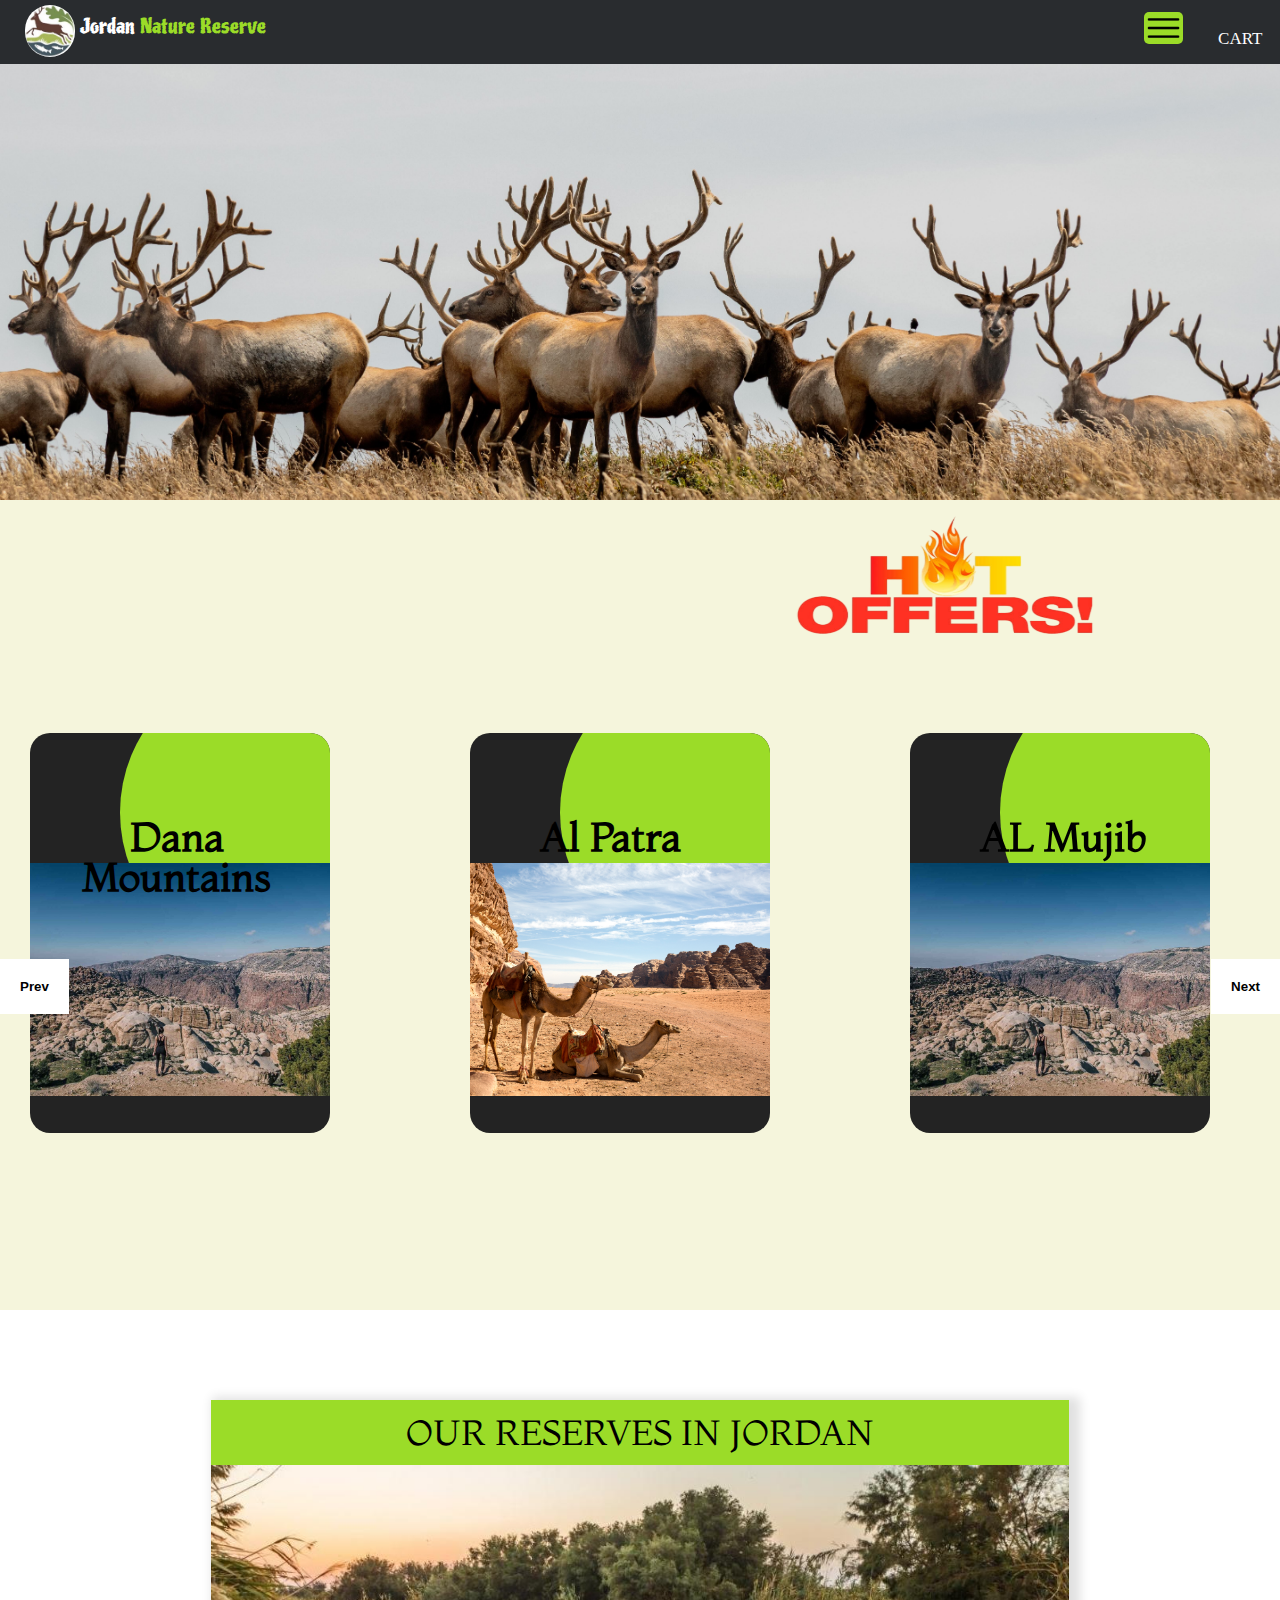
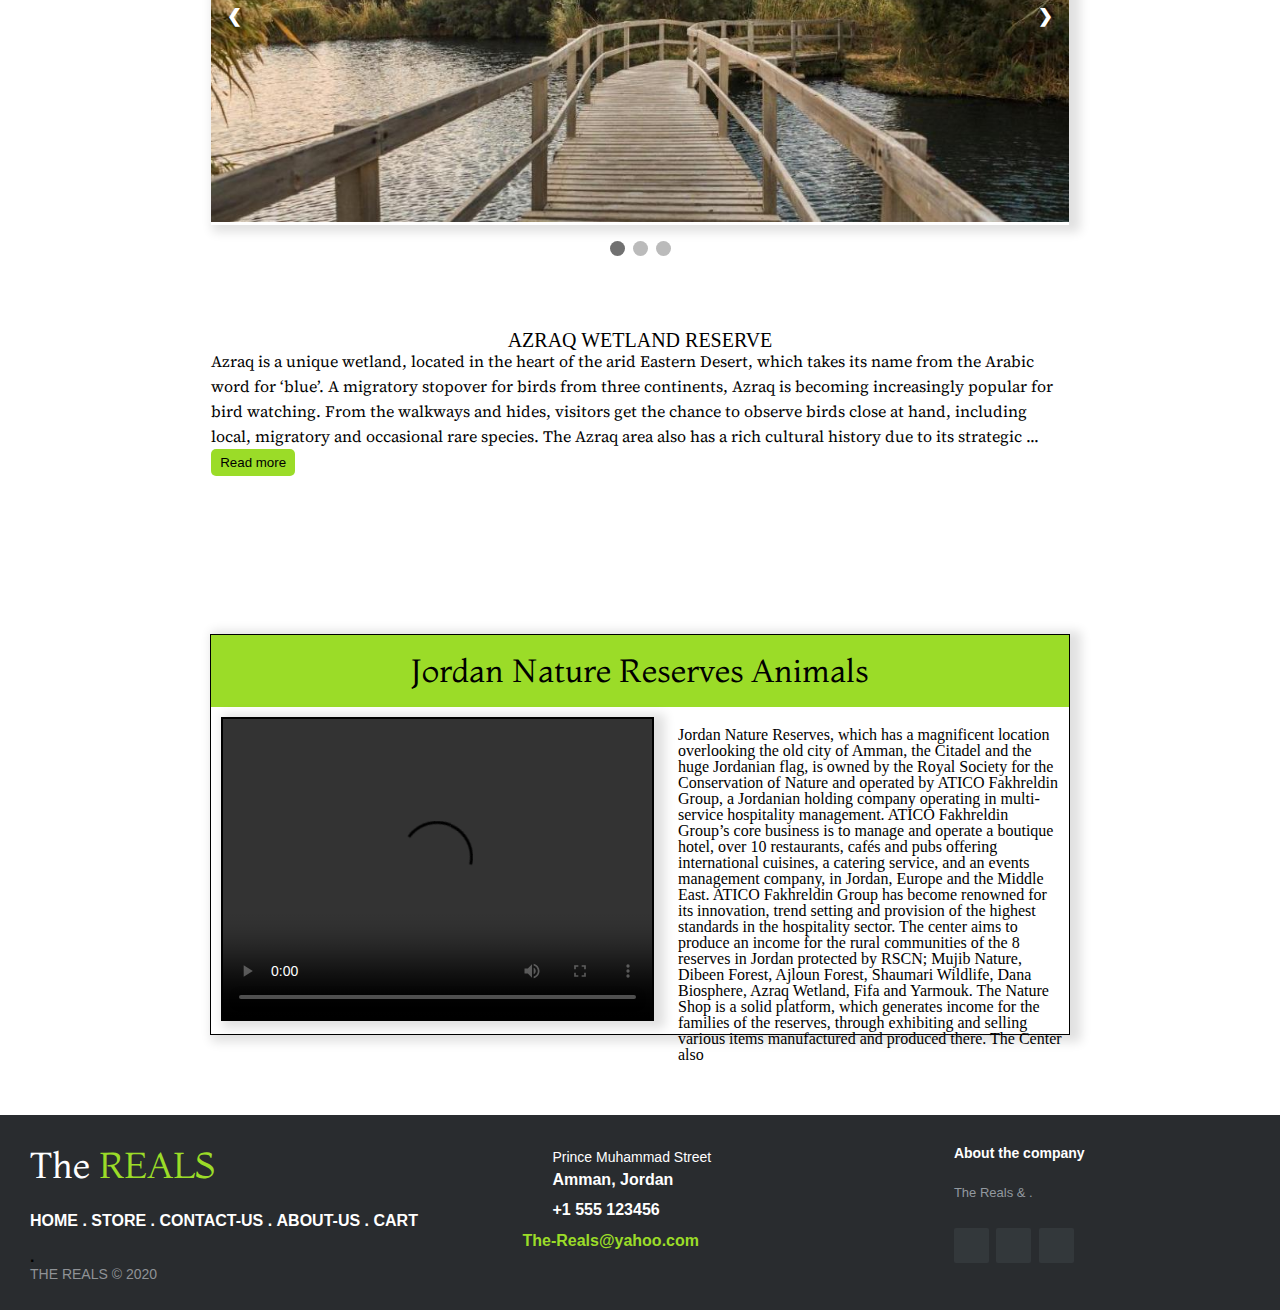
==== commit c1f7db35: "Merge branch 'master' into finall" ====
--- a/index.html
+++ b/index.html
@@ -220,7 +220,7 @@
                       </div>
                       <div class="row normRow">
                           <div>
-                            <div id="labelPass" class="label">Passenger</div>
+                            <div id="labelPass" class="label">Companion</div>
                             <div id="passCont2" class="col">Andrew P Vosburg</div>
                           </div>
                       
--- a/css/style.css
+++ b/css/style.css
@@ -811,18 +811,14 @@
     transition-delay: 0.75s;
 }
 /****************** brogers bar ***********************/
-/* contain me: screen size*/
-/* #sec2{
-  position: relative;
-} */
+
 .screen {
-    /* width: 80vw;   80% of screen width */
+    width: 80vw;   /*80% of screen width*/
     text-align: center;
     margin: auto;
     position: absolute;
     left: 500vh;
     transition: 2s;
-    /* overflow: hidden; */
     overflow-y: hidden;
 }
 .screen2{
@@ -889,10 +885,6 @@
   
   .progressbar li.active{
     background-color: dogerblue;
-    /* width: 15px; */
-    /* overflow-wrap: unset; */
-    /* height: 50px; */
-    /* overflow: hidden; */
   }
   
   .progressbar li.active:before {
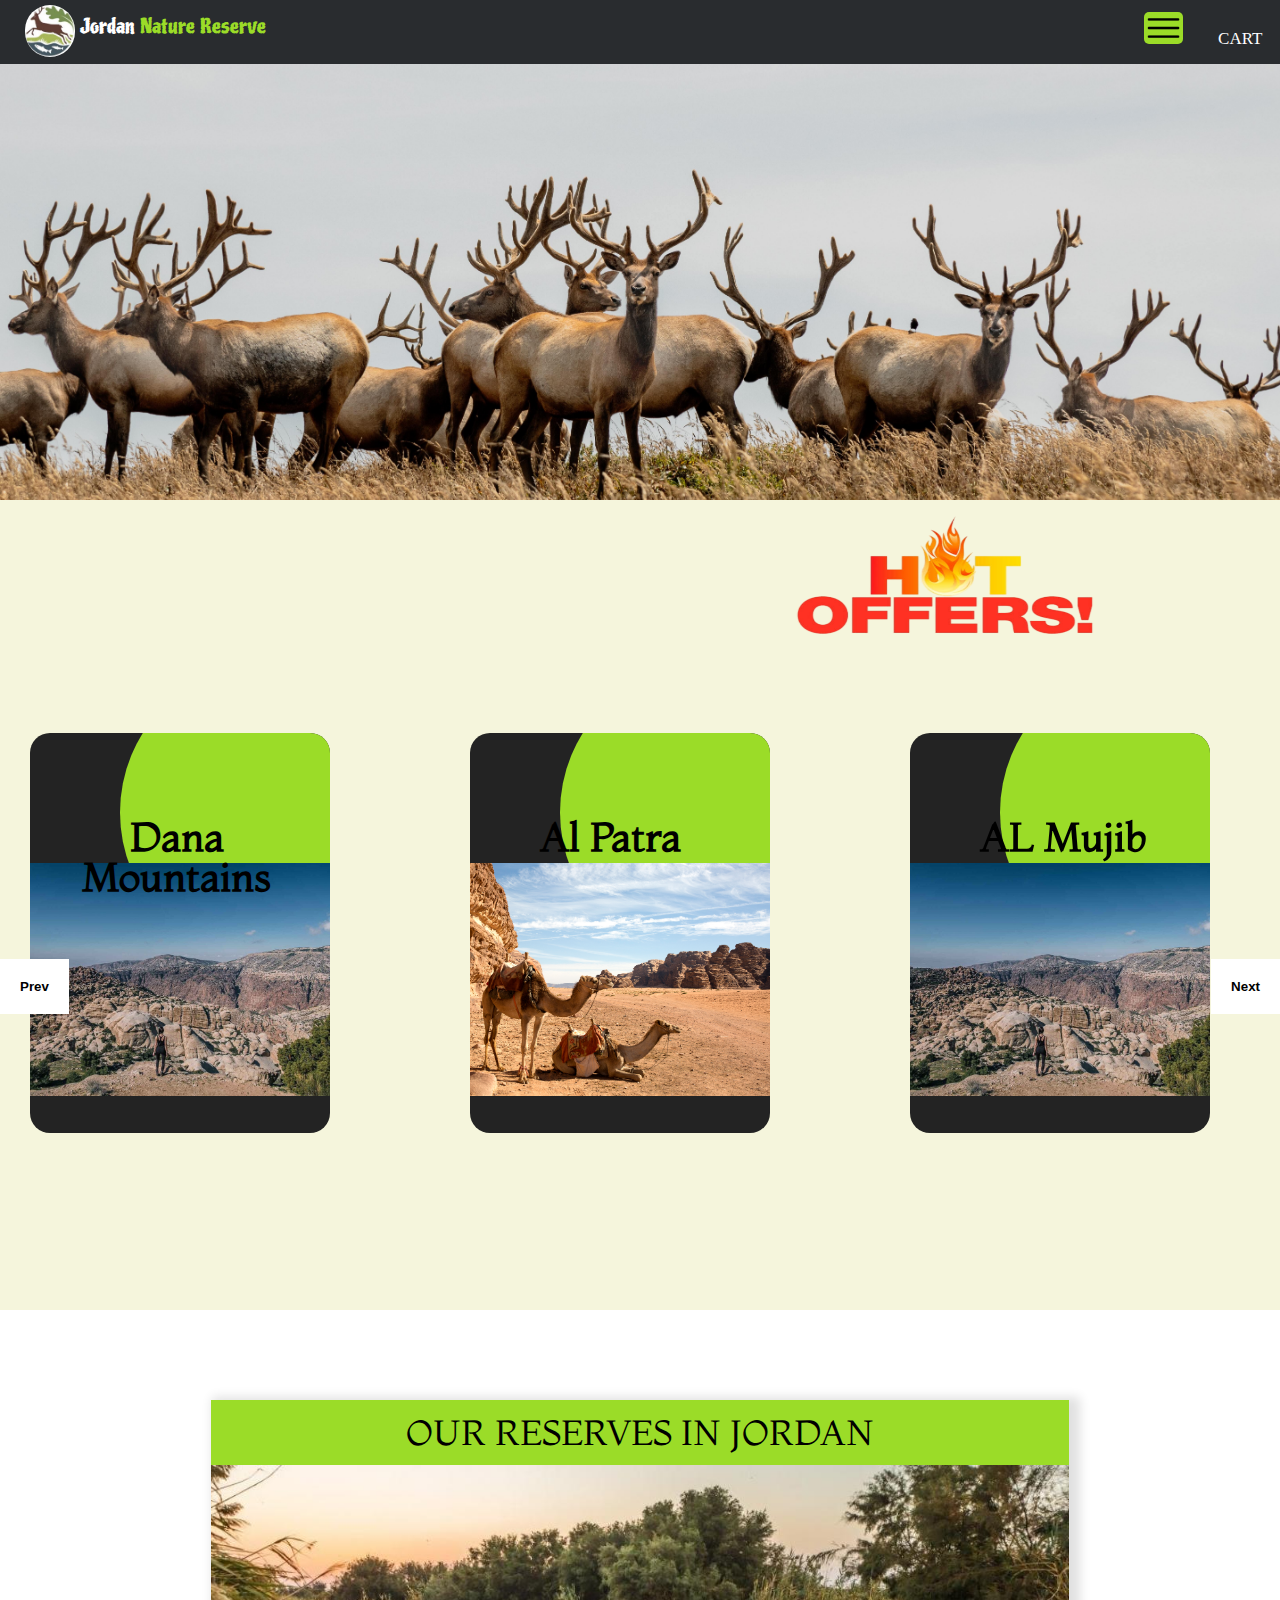
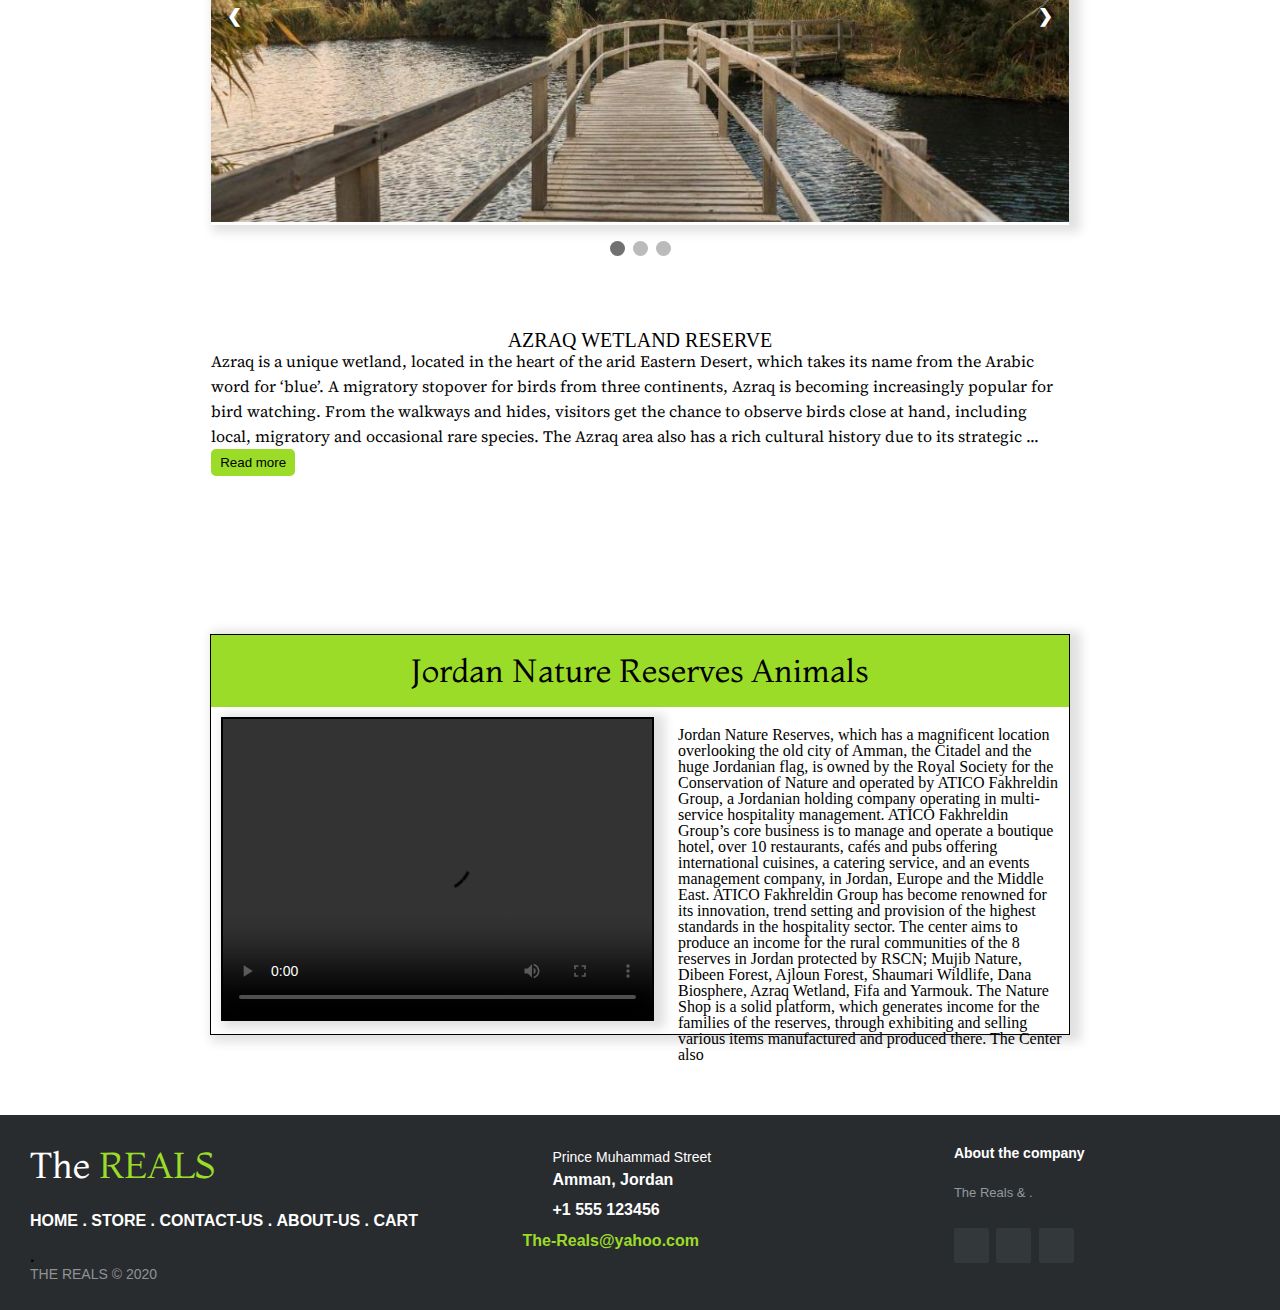
==== commit f8581ef9: "Merge branch 'master' into cardstyle" ====
--- a/index.html
+++ b/index.html
@@ -220,7 +220,7 @@
                       </div>
                       <div class="row normRow">
                           <div>
-                            <div id="labelPass" class="label">Companion</div>
+                            <div id="labelPass" class="label">Passenger</div>
                             <div id="passCont2" class="col">Andrew P Vosburg</div>
                           </div>
                       
--- a/css/style.css
+++ b/css/style.css
@@ -811,14 +811,18 @@
     transition-delay: 0.75s;
 }
 /****************** brogers bar ***********************/
-
+/* contain me: screen size*/
+/* #sec2{
+  position: relative;
+} */
 .screen {
-    width: 80vw;   /*80% of screen width*/
+    /* width: 80vw;   80% of screen width */
     text-align: center;
     margin: auto;
     position: absolute;
     left: 500vh;
     transition: 2s;
+    /* overflow: hidden; */
     overflow-y: hidden;
 }
 .screen2{
@@ -885,6 +889,10 @@
   
   .progressbar li.active{
     background-color: dogerblue;
+    /* width: 15px; */
+    /* overflow-wrap: unset; */
+    /* height: 50px; */
+    /* overflow: hidden; */
   }
   
   .progressbar li.active:before {
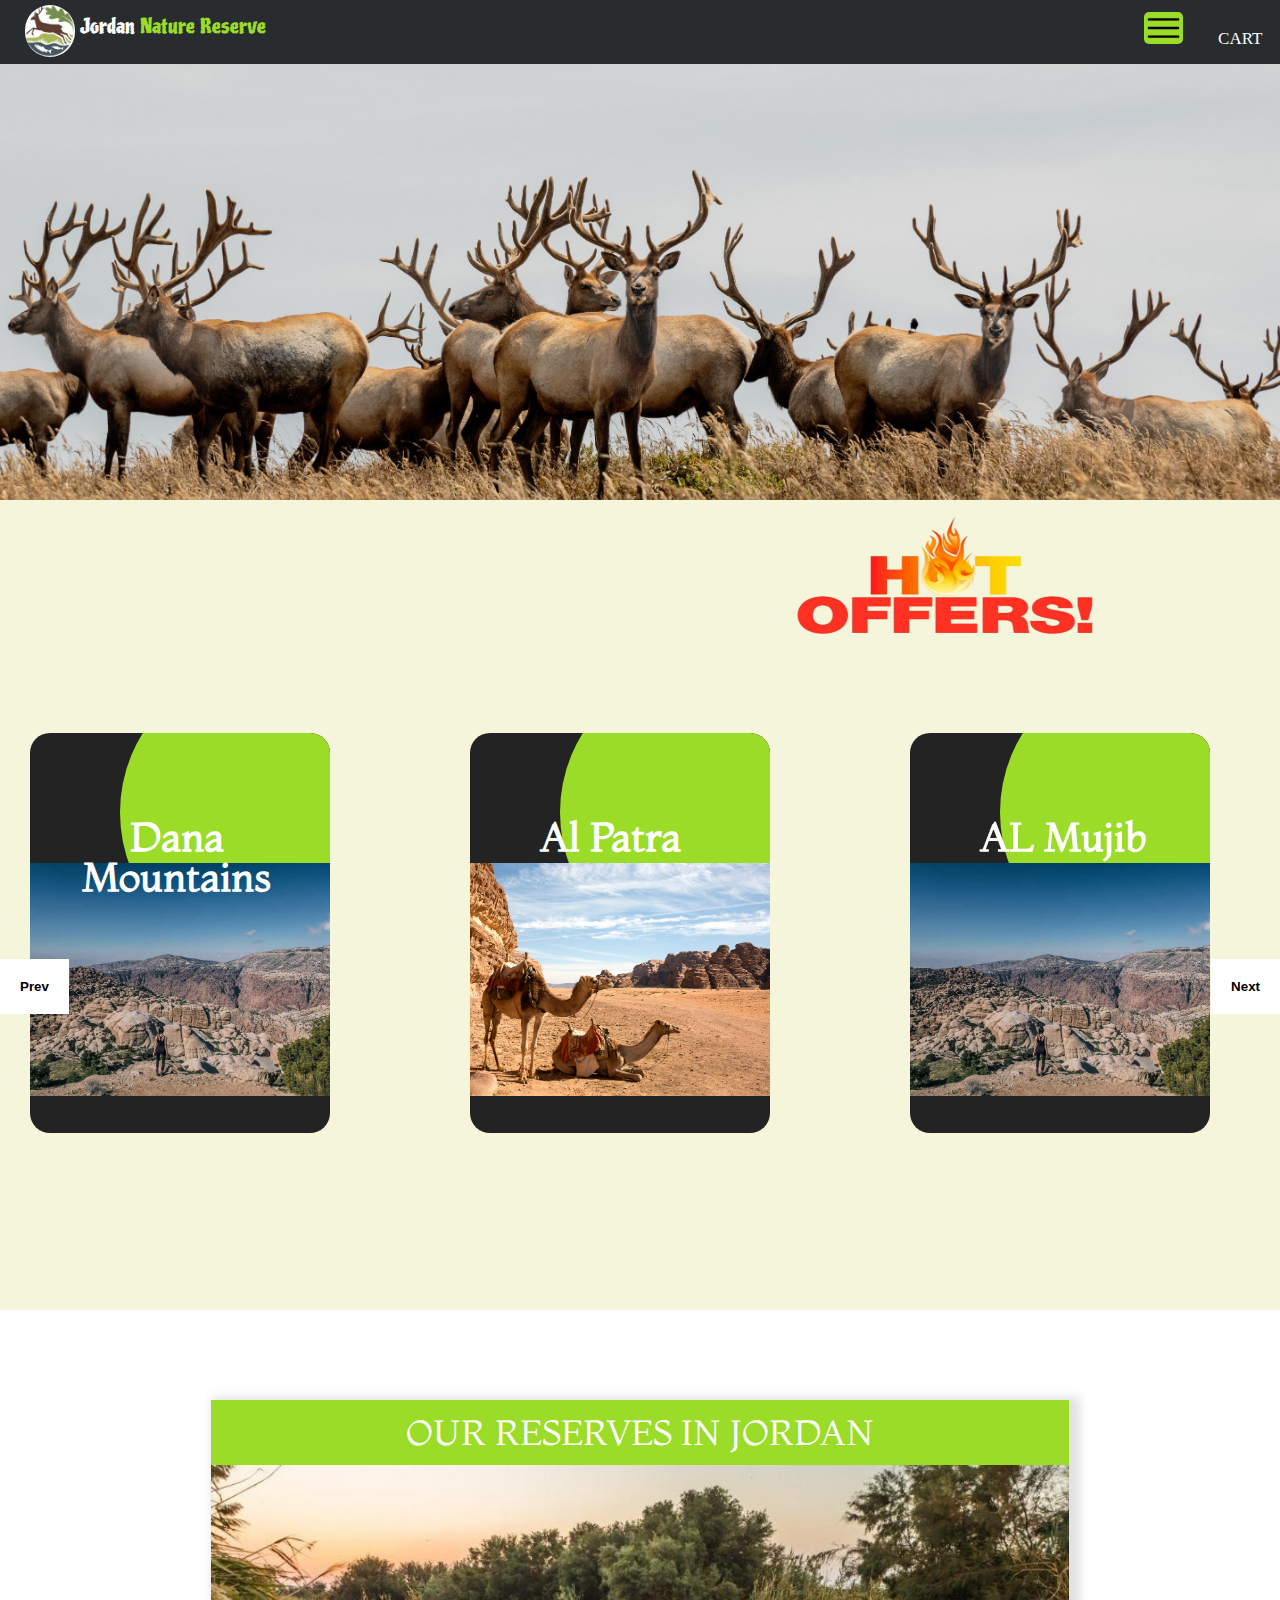
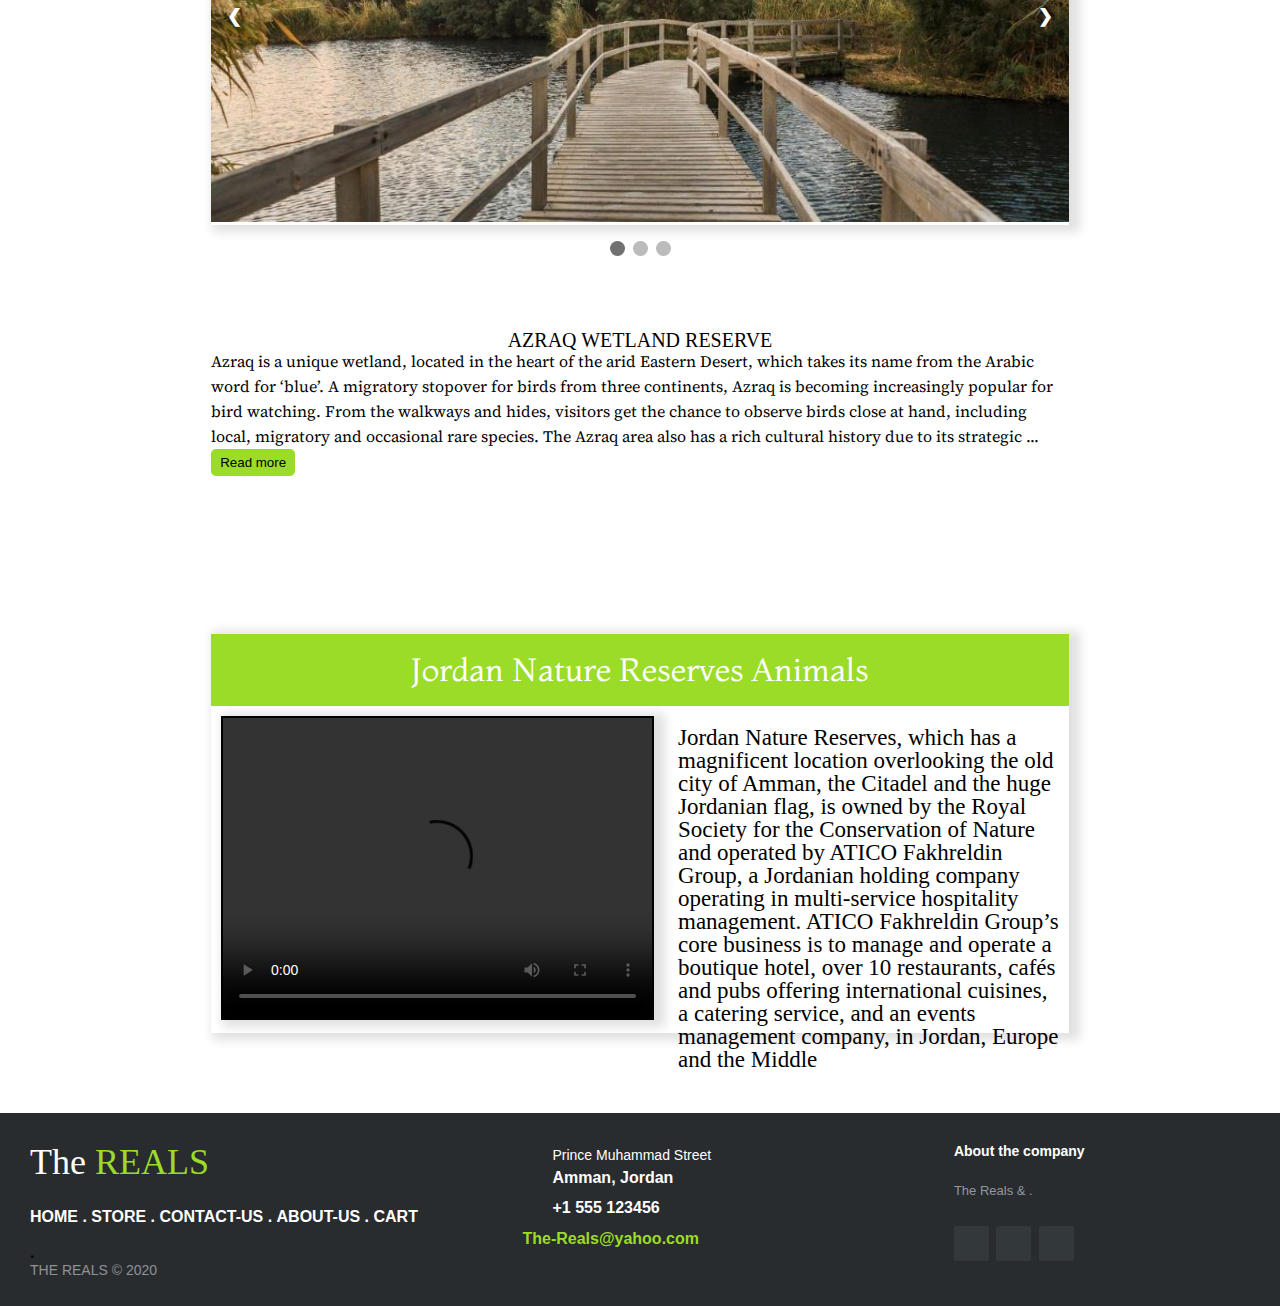
==== commit 6ed3bd4a: "saleh" ====
--- a/index.html
+++ b/index.html
@@ -383,8 +383,7 @@
             <p id='vediopara'>
                 Jordan Nature Reserves, which has a magnificent location overlooking the old city of Amman, the Citadel and the huge Jordanian flag, is owned by the Royal Society for the Conservation of Nature and operated by ATICO Fakhreldin Group, a Jordanian holding company operating in multi-service hospitality management.
 
-                ATICO Fakhreldin Group’s core business is to manage and operate a boutique hotel, over 10 restaurants, cafés and pubs offering international cuisines, a catering service, and an events management company, in Jordan, Europe and the Middle East. ATICO Fakhreldin Group has become renowned for its innovation, trend setting and provision of the highest standards in the hospitality sector.
-                The center aims to produce an income for the rural communities of the 8 reserves in Jordan protected by RSCN; Mujib Nature, Dibeen Forest, Ajloun Forest, Shaumari Wildlife, Dana Biosphere, Azraq Wetland, Fifa and Yarmouk. The Nature Shop is a solid platform, which generates income for the families of the reserves, through exhibiting and selling various items manufactured and produced there.  The Center also
+                ATICO Fakhreldin Group’s core business is to manage and operate a boutique hotel, over 10 restaurants, cafés and pubs offering international cuisines, a catering service, and an events management company, in Jordan, Europe and the Middle  
             </p>
         </div>  
 
--- a/css/style.css
+++ b/css/style.css
@@ -193,7 +193,7 @@
  
 .footer-distributed h3{
 	color:  #ffffff;
-	font: normal 36px 'Cookie', cursive;
+	font: normal 36px 'Cookie', cursive !important ;
 	margin: 0;
 }
  
@@ -437,12 +437,13 @@
     width: 67%;
     height: 50%;
     box-shadow: 6px 2px 10px 5px rgba(0, 0, 0, 0.12);
-    border: 0.3px solid black;
-
-
-}
-
-#vediopara{margin-top: 10px;
+
+
+}
+
+#vediopara{
+  font-size: 23px;
+  margin-top: 10px;
   margin-top: 10px;
   padding: 10px;
   width: 30%;
--- a/css/hedings.css
+++ b/css/hedings.css
@@ -2,9 +2,9 @@
 
 @import url('https://fonts.googleapis.com/css2?family=Montaga&display=swap');
 
-h1,h2,h3,h4 ,h5 , h6{
-
+h1,h2,h3,h4,h5,h6{
     font-family: 'Montaga', serif !important;
+    color: white !important;
 
 
 }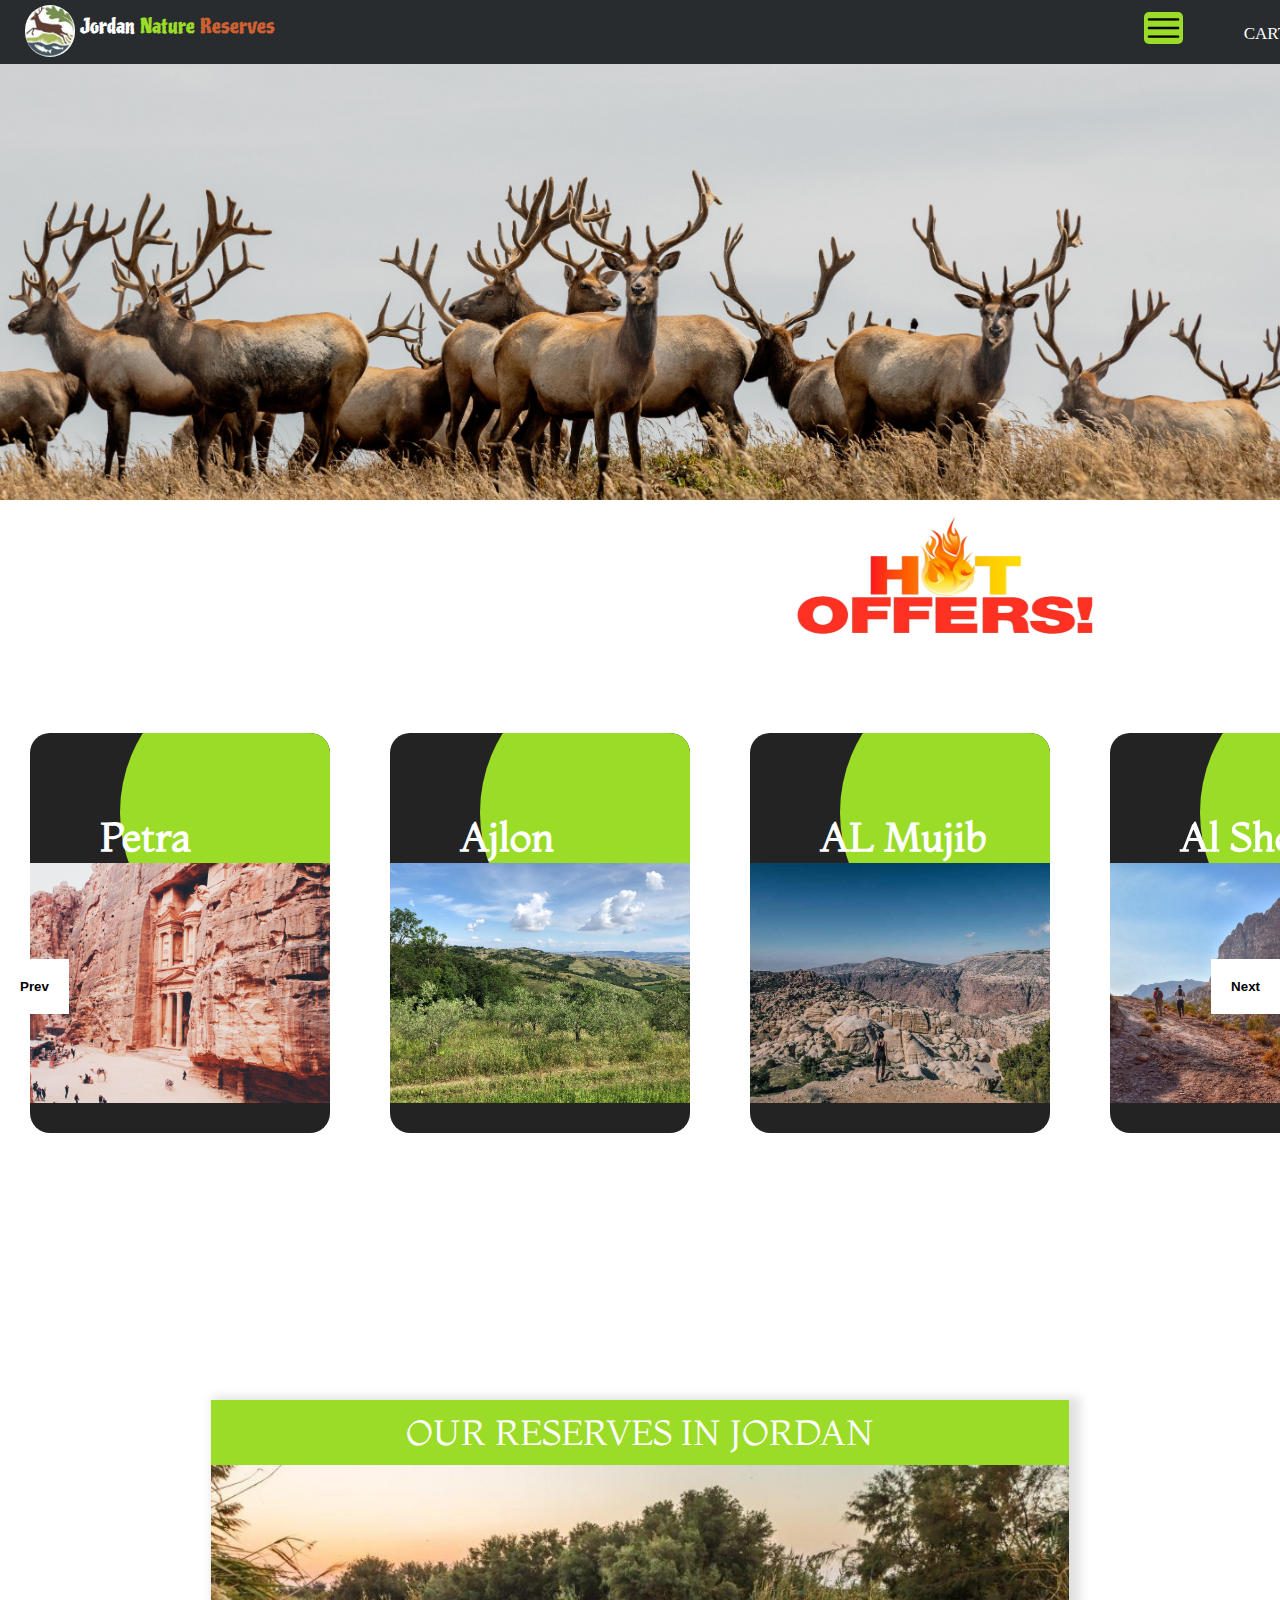
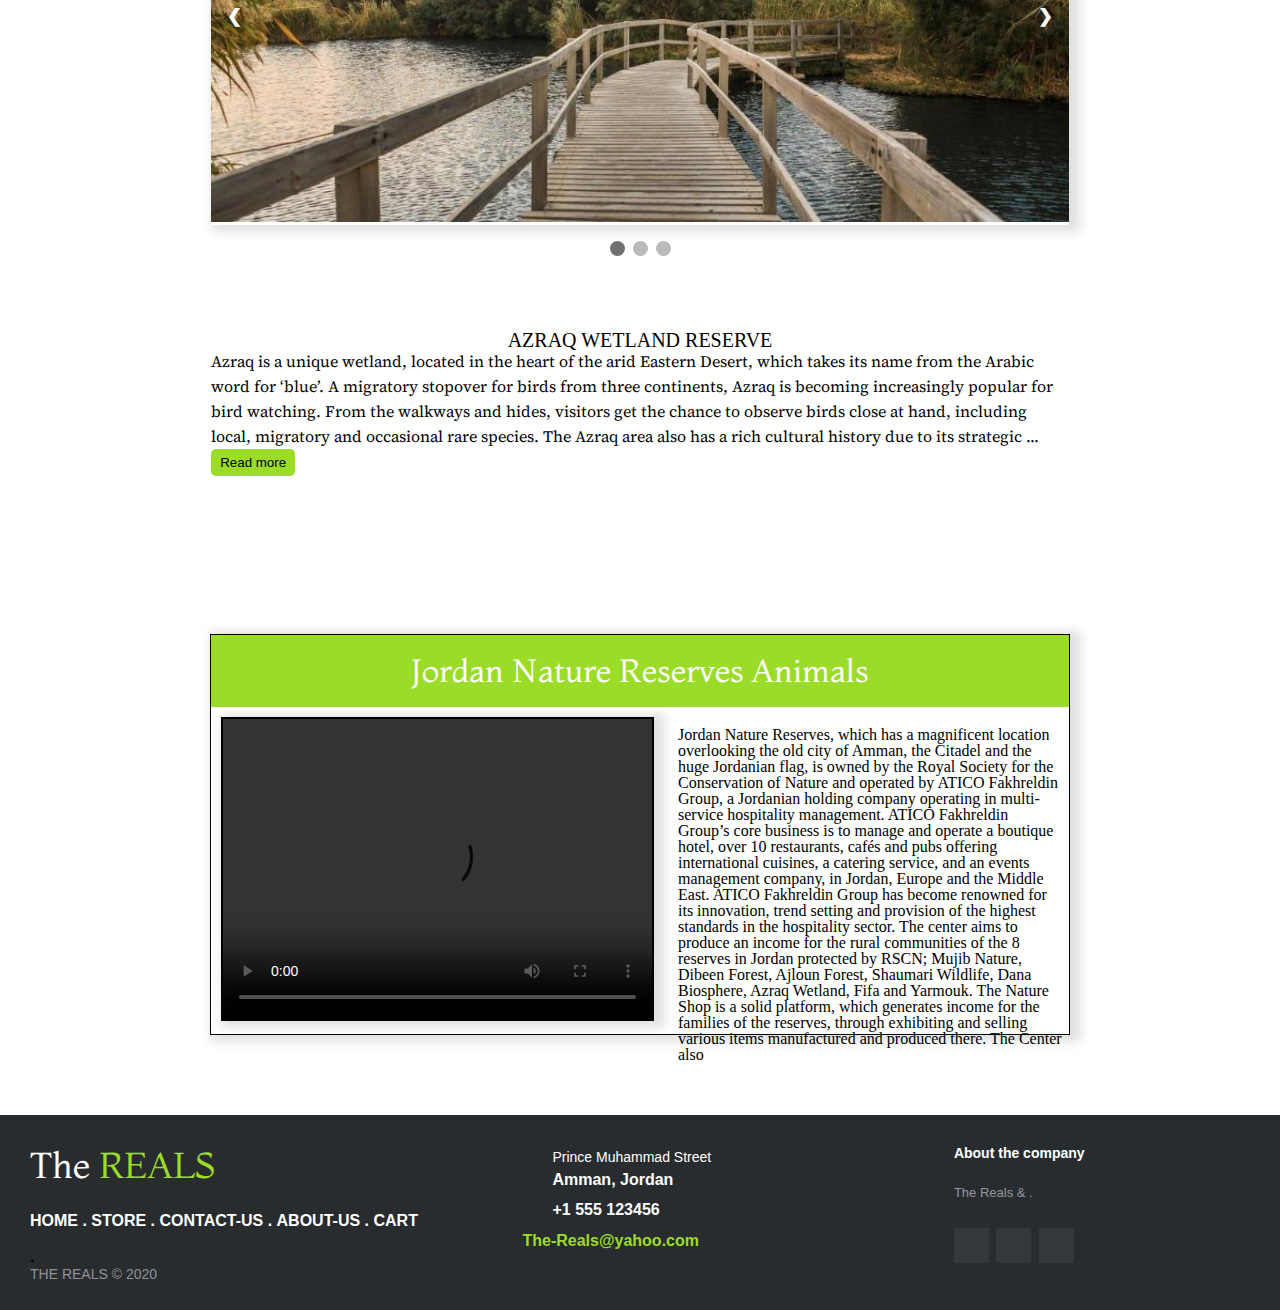
==== commit 7c9f5443: "fixed some bugs" ====
--- a/index.html
+++ b/index.html
@@ -17,7 +17,7 @@
             <div class="topnav">
                 <img src="img/logo - Copy.PNG" alt="logo" id="logo">
                 
-                <h3 id="logoname">Jordan <span>Nature Reserve</span></h3>
+                <h3 id="logoname">Jordan <span class="s1">Nature </span> <span class="s2"> Reserves</span></h3>
                 <div id="myLinks" class="myLinks">
                     <a href="cart.html"><i class="fas fa-shopping-cart"></i> CART<span id="spano"></span></a>
                     <a href="index.html"><i class="fas fa-home"></i> HOME</a>
@@ -42,12 +42,12 @@
                         <div class="container">
                             <div class="card">
                                 <div class="imgBx imgBx2">
-                                    <img src="img/8.jpg" price="225" />
-                                    <h2>Dana Mountains</h2>
-                                </div>
-                                <div class="contentBx">
-                                    <div class="size">
-                                        <h3>Starts With :</h3>
+                                    <img src="img/Petra Gate.jpg" price="225" />
+                                    <h2>Petra</h2>
+                                </div>
+                                <div class="contentBx">
+                                    <div class="size">
+                                        <h4>Visit Petra for 2 Days, Starting With Only :</h4>
                                         <span>225$</span>
                                     </div>
                                     <a href="#" class="addToCart purchase">Purchase</a>
@@ -58,13 +58,13 @@
                     <div class="item">
                         <div class="container">
                             <div class="card">
-                                <div class="imgBx imgBx2 imgBx3">
-                                    <img src="img/15.jpg" price="320" />
-                                    <h2>Al Patra</h2>
-                                </div>
-                                <div class="contentBx">
-                                    <div class="size">
-                                        <h3>Starts With :</h3>
+                                <div class="imgBx imgBx2">
+                                    <img src="img/Olive Trees.jpg" price="320" />
+                                    <h2>Ajlon</h2>
+                                </div>
+                                <div class="contentBx">
+                                    <div class="size">
+                                        <h4>Visit Ajlon for 3 Days, Starting With Only :</h4>
                                         <span>320$</span>
                                     </div>
                                     <a href="#" class="addToCart">Purchase</a>
@@ -75,13 +75,13 @@
                     <div class="item">
                         <div class="container">
                             <div class="card">
-                                <div class="imgBx imgBx2 imgBx3">
+                                <div class="imgBx imgBx2">
                                     <img src="img/8.jpg" price="152" />
                                     <h2>AL Mujib</h2>
                                 </div>
                                 <div class="contentBx">
                                     <div class="size">
-                                        <h3>Starts With :</h3>
+                                        <h4>Visit AL Mujib Reserves, Starting With Only :</h4>
                                         <span>152$</span>
                                     </div>
                                     <a href="#" class="addToCart">Purchase</a>
@@ -89,54 +89,54 @@
                             </div>
                         </div>
                     </div>
-                    <div class="container" data-id="Axes">
-                        <div class="card">
-                            <div class="imgBx">
-                                <img src="img/pick 3.png" price="33">
-                                <h2>Climbing Axe</h2>
-                            </div>
-                            <div class="contentBx">
-                                <div class="size">
-                                    <h3>Price :</h3>
-                                    <span>33$</span>
-                                    <span class="oldPrice"><del>39$</del></span>
-                                </div>
-                                <input type="number" class="quantity" placeholder="Quantity" required min="1" value="1">
-                                <a href="#" class="addToCart">Add To Cart</a>
-                            </div>
-                        </div>
-                    </div>
-                    <div class="container" data-id="Shirts">
-                        <div class="card">
-                            <div class="imgBx">
-                                <img src="img/shirt 1.png" price="51">
-                                <h2>Safari Shirt</h2>
-                            </div>
-                            <div class="contentBx">
-                                <div class="size">
-                                    <h3>Price :</h3>
-                                    <span>51$</span>
-                                    <span class="oldPrice"><del>63$</del></span>
-                                </div>
-                                <input type="number" class="quantity" placeholder="Quantity" required min="1" value="1">
-                                <a href="#" class="addToCart">Add To Cart</a>
-                            </div>
-                        </div>
-                    </div>
-                    <div class="container" data-id="Tent">
-                        <div class="card">
-                            <div class="imgBx">
-                                <img src="img/tent 3.png" price="470">
-                                <h2>Winter Tent</h2>
-                            </div>
-                            <div class="contentBx">
-                                <div class="size">
-                                    <h3>Price :</h3>
-                                    <span>470$</span>
-                                    <span class="oldPrice"><del>512$</del></span>
-                                </div>
-                                <input type="number" class="quantity" placeholder="Quantity" required min="1" value="1">
-                                <a href="#" class="addToCart">Add To Cart</a>
+                    <div class="item">
+                        <div class="container">
+                            <div class="card">
+                                <div class="imgBx imgBx2">
+                                    <img src="img/10.jpg" price="225" />
+                                    <h2>Al Shomary</h2>
+                                </div>
+                                <div class="contentBx">
+                                    <div class="size">
+                                        <h4>Visit Al Shomary Reserves, Starting With Only :</h4>
+                                        <span>225$</span>
+                                    </div>
+                                    <a href="#" class="addToCart purchase">Purchase</a>
+                                </div>
+                            </div>
+                        </div>
+                    </div>
+                    <div class="item">
+                        <div class="container">
+                            <div class="card">
+                                <div class="imgBx imgBx2">
+                                    <img src="img/Mountain Road Green.jpg" price="100" />
+                                    <h2>Al Azraq</h2>
+                                </div>
+                                <div class="contentBx">
+                                    <div class="size">
+                                        <h4>Visit Al Azraq Reserves, Starting With Only :</h4>
+                                        <span>100$</span>
+                                    </div>
+                                    <a href="#" class="addToCart purchase">Purchase</a>
+                                </div>
+                            </div>
+                        </div>
+                    </div>
+                    <div class="item">
+                        <div class="container">
+                            <div class="card">
+                                <div class="imgBx imgBx2">
+                                    <img src="img/Olivy.jpg" price="175" />
+                                    <h2>Al Salt</h2>
+                                </div>
+                                <div class="contentBx">
+                                    <div class="size">
+                                        <h4>Visit Al Salt Reserves, Starting With Only :</h4>
+                                        <span>175$</span>
+                                    </div>
+                                    <a href="#" class="addToCart purchase">Purchase</a>
+                                </div>
                             </div>
                         </div>
                     </div>
@@ -220,7 +220,7 @@
                       </div>
                       <div class="row normRow">
                           <div>
-                            <div id="labelPass" class="label">Passenger</div>
+                            <div id="labelPass" class="label">Companion</div>
                             <div id="passCont2" class="col">Andrew P Vosburg</div>
                           </div>
                       
@@ -383,7 +383,8 @@
             <p id='vediopara'>
                 Jordan Nature Reserves, which has a magnificent location overlooking the old city of Amman, the Citadel and the huge Jordanian flag, is owned by the Royal Society for the Conservation of Nature and operated by ATICO Fakhreldin Group, a Jordanian holding company operating in multi-service hospitality management.
 
-                ATICO Fakhreldin Group’s core business is to manage and operate a boutique hotel, over 10 restaurants, cafés and pubs offering international cuisines, a catering service, and an events management company, in Jordan, Europe and the Middle  
+                ATICO Fakhreldin Group’s core business is to manage and operate a boutique hotel, over 10 restaurants, cafés and pubs offering international cuisines, a catering service, and an events management company, in Jordan, Europe and the Middle East. ATICO Fakhreldin Group has become renowned for its innovation, trend setting and provision of the highest standards in the hospitality sector.
+                The center aims to produce an income for the rural communities of the 8 reserves in Jordan protected by RSCN; Mujib Nature, Dibeen Forest, Ajloun Forest, Shaumari Wildlife, Dana Biosphere, Azraq Wetland, Fifa and Yarmouk. The Nature Shop is a solid platform, which generates income for the families of the reserves, through exhibiting and selling various items manufactured and produced there.  The Center also
             </p>
         </div>  
 
--- a/css/style.css
+++ b/css/style.css
@@ -21,20 +21,18 @@
 .sticky{
   position: fixed;
   background-color: rgba(0, 0,0, 0.2);
-  /* padding-bottom: 10px; */
   transition: 1.5s;
   overflow: hidden;
   width: 100%;
   z-index: 99999999;
   top: 0px;
-  height: 50px;
+  height: 60px;
 }
 
 .sticky .myLinks{
- 
   float: right;
   position: absolute;
-  right: -34%;
+  right: -36%;
   top: 25%;
   transition: 1.5s;
 }
@@ -93,7 +91,7 @@
 .topnav .myLinks{
   float: right;
   position: absolute;
-  right: -34%;
+  right: -36%;
   top: 2.5%;
   transition: 1.5s;
 }
@@ -107,7 +105,7 @@
   padding: 25.5px 16px;
   text-decoration: none;
   font-size: 17px;
-  
+  line-height: 0.6; 
 }
 
 .topnav a#icon {
@@ -142,9 +140,12 @@
   top: 17px;
   font-family: 'Piedra', cursive !important;
 }
-#logoname span{
+#logoname .s1{
   color: #9bdc28;
-  
+}
+
+#logoname .s2{
+  color: #cd6133;
 }
 
 #logo{
@@ -193,7 +194,7 @@
  
 .footer-distributed h3{
 	color:  #ffffff;
-	font: normal 36px 'Cookie', cursive !important ;
+	font: normal 36px 'Cookie', cursive;
 	margin: 0;
 }
  
@@ -425,7 +426,6 @@
   to {opacity: 1}
 }
 #vedio-hed{
-  
   padding: 20px;
   text-align: center;
   background-color: #9bdc28;
@@ -437,13 +437,12 @@
     width: 67%;
     height: 50%;
     box-shadow: 6px 2px 10px 5px rgba(0, 0, 0, 0.12);
-
-
-}
-
-#vediopara{
-  font-size: 23px;
-  margin-top: 10px;
+    border: 0.3px solid black;
+
+
+}
+
+#vediopara{margin-top: 10px;
   margin-top: 10px;
   padding: 10px;
   width: 30%;
@@ -558,7 +557,7 @@
     margin: auto;
     overflow-x: scroll;
     overflow-y: hidden;
-    background-color: beige;
+    background-color: #fff;
     right: 0vh;
     transition: 2.5s;
     /* right: 220vh; */
@@ -583,7 +582,7 @@
   }
   
   .slider .item {
-    margin-right: 80px;
+    /* margin-right: 80px; */
     height: 50vh;
     z-index: 9999;
   }
@@ -681,14 +680,12 @@
     font-size: 40px;
     top: -11px;
     text-align: center;
-    color: black;
+    color: #fff;
     font-weight: 900;
     text-align: center;
-    left: 3px;
-}
-.imgBx3 h2{
-  left: 70px;
-}
+    left: 70px;
+}
+
 .container .card .imgBx{
     position: absolute;
     top: 50%;
@@ -711,6 +708,7 @@
 .container .card .imgBx2 img{
   /* position: absolute; */
   width: 350px;
+  height: 240px;
   right: 0;
   top: 0;
 }
@@ -812,18 +810,14 @@
     transition-delay: 0.75s;
 }
 /****************** brogers bar ***********************/
-/* contain me: screen size*/
-/* #sec2{
-  position: relative;
-} */
+
 .screen {
-    /* width: 80vw;   80% of screen width */
+    width: 80vw;   /*80% of screen width*/
     text-align: center;
     margin: auto;
     position: absolute;
     left: 500vh;
     transition: 2s;
-    /* overflow: hidden; */
     overflow-y: hidden;
 }
 .screen2{
@@ -890,10 +884,6 @@
   
   .progressbar li.active{
     background-color: dogerblue;
-    /* width: 15px; */
-    /* overflow-wrap: unset; */
-    /* height: 50px; */
-    /* overflow: hidden; */
   }
   
   .progressbar li.active:before {
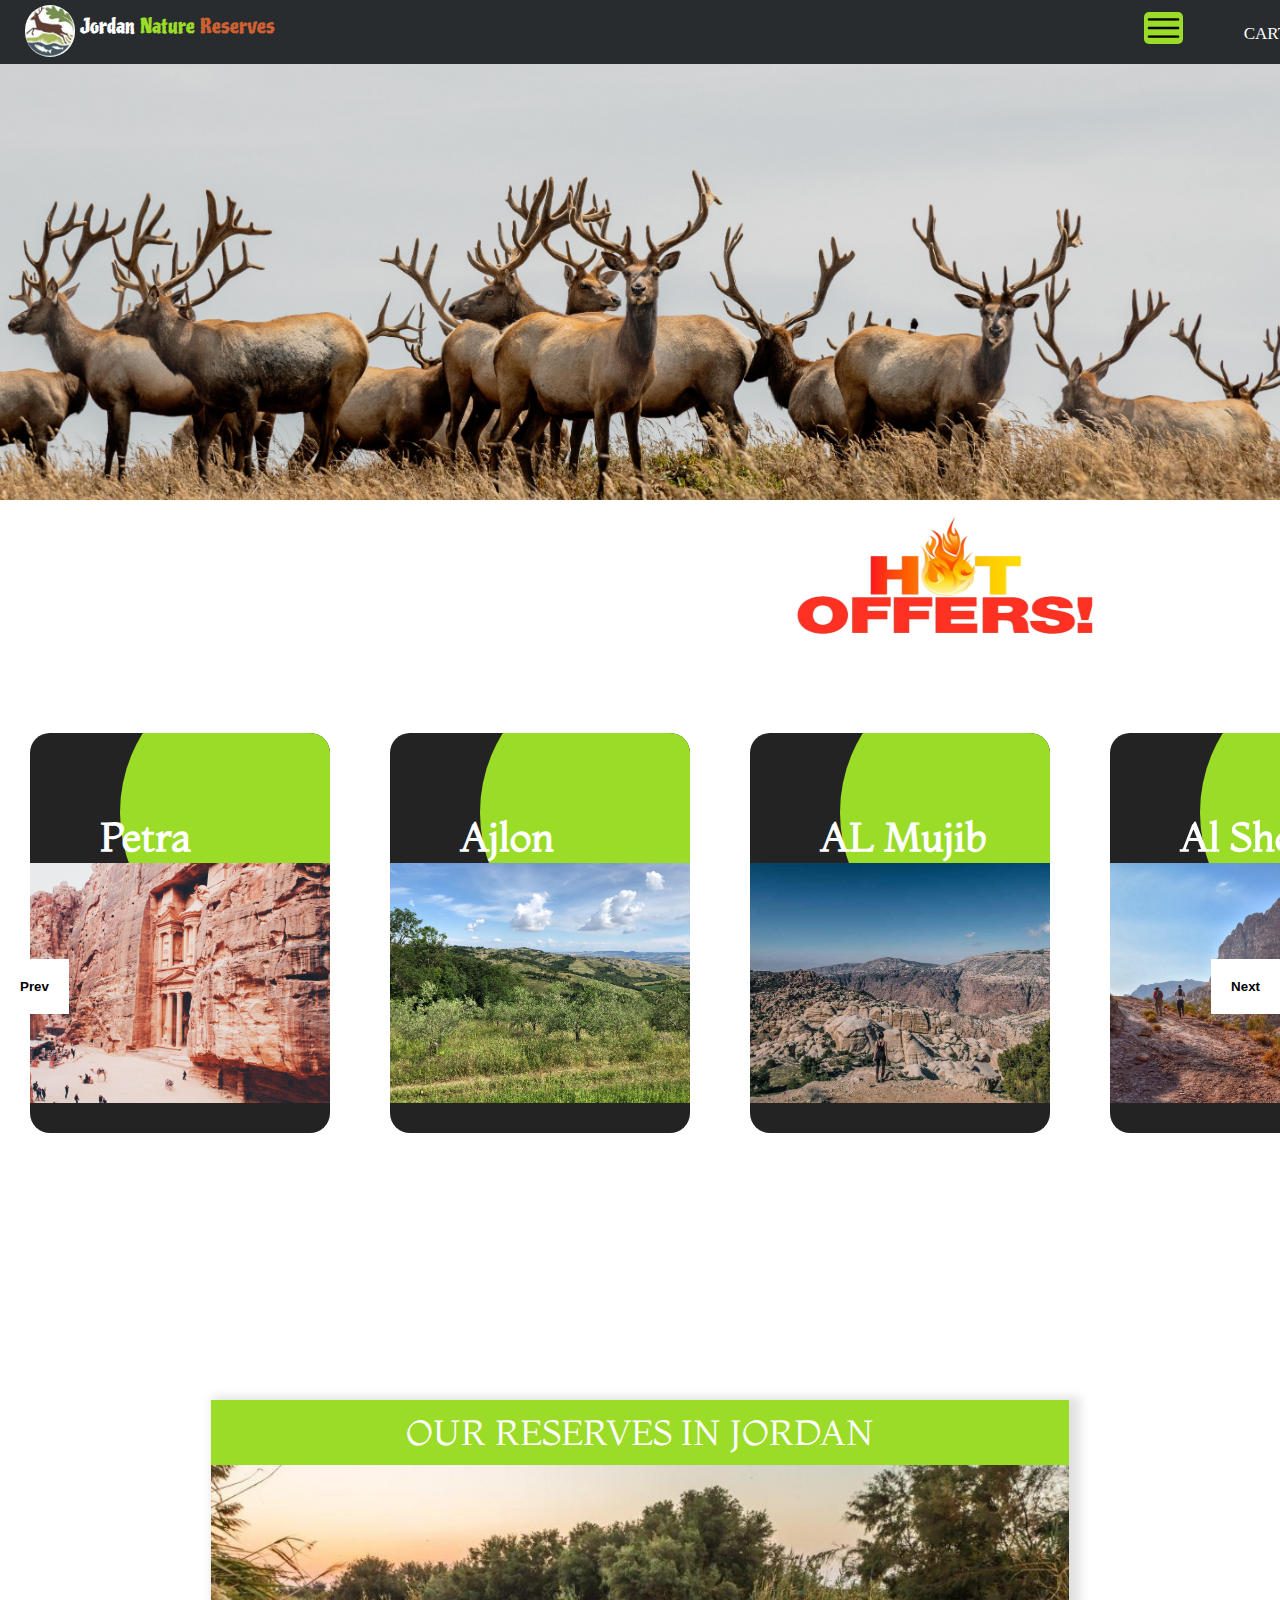
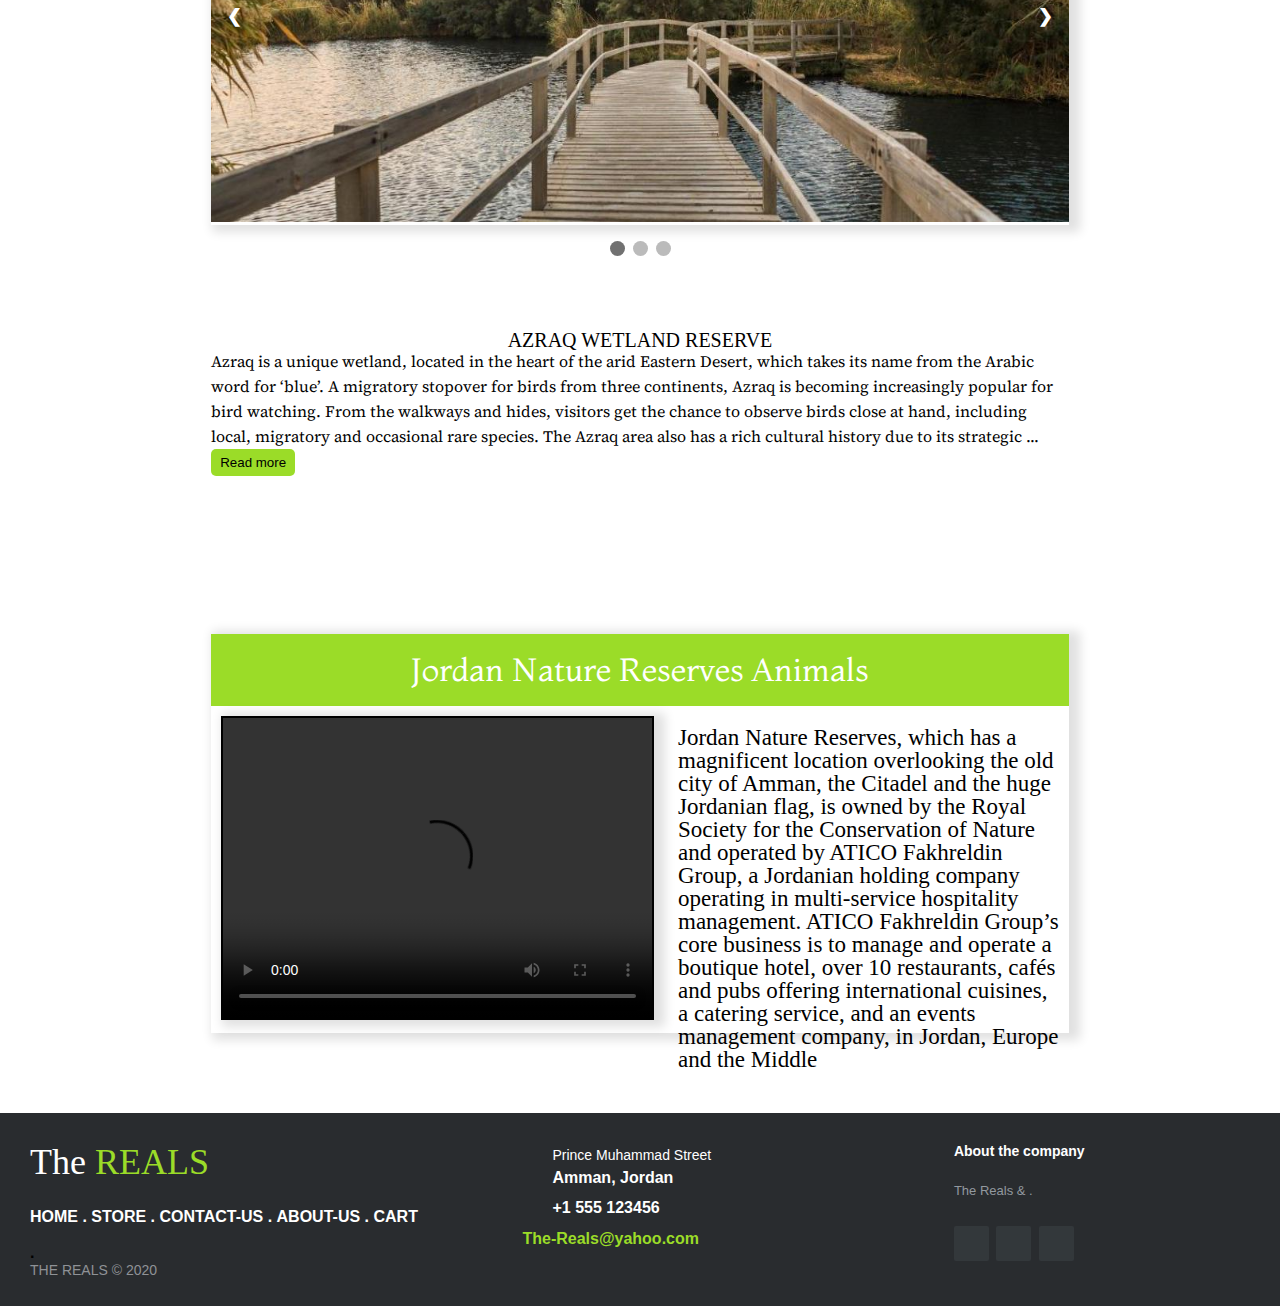
==== commit 85552d76: "fixed final bugs" ====
--- a/index.html
+++ b/index.html
@@ -383,8 +383,7 @@
             <p id='vediopara'>
                 Jordan Nature Reserves, which has a magnificent location overlooking the old city of Amman, the Citadel and the huge Jordanian flag, is owned by the Royal Society for the Conservation of Nature and operated by ATICO Fakhreldin Group, a Jordanian holding company operating in multi-service hospitality management.
 
-                ATICO Fakhreldin Group’s core business is to manage and operate a boutique hotel, over 10 restaurants, cafés and pubs offering international cuisines, a catering service, and an events management company, in Jordan, Europe and the Middle East. ATICO Fakhreldin Group has become renowned for its innovation, trend setting and provision of the highest standards in the hospitality sector.
-                The center aims to produce an income for the rural communities of the 8 reserves in Jordan protected by RSCN; Mujib Nature, Dibeen Forest, Ajloun Forest, Shaumari Wildlife, Dana Biosphere, Azraq Wetland, Fifa and Yarmouk. The Nature Shop is a solid platform, which generates income for the families of the reserves, through exhibiting and selling various items manufactured and produced there.  The Center also
+                ATICO Fakhreldin Group’s core business is to manage and operate a boutique hotel, over 10 restaurants, cafés and pubs offering international cuisines, a catering service, and an events management company, in Jordan, Europe and the Middle  
             </p>
         </div>  
 
--- a/css/style.css
+++ b/css/style.css
@@ -194,7 +194,7 @@
  
 .footer-distributed h3{
 	color:  #ffffff;
-	font: normal 36px 'Cookie', cursive;
+	font: normal 36px 'Cookie', cursive !important ;
 	margin: 0;
 }
  
@@ -437,12 +437,13 @@
     width: 67%;
     height: 50%;
     box-shadow: 6px 2px 10px 5px rgba(0, 0, 0, 0.12);
-    border: 0.3px solid black;
-
-
-}
-
-#vediopara{margin-top: 10px;
+
+
+}
+
+#vediopara{
+  font-size: 23px;
+  margin-top: 10px;
   margin-top: 10px;
   padding: 10px;
   width: 30%;
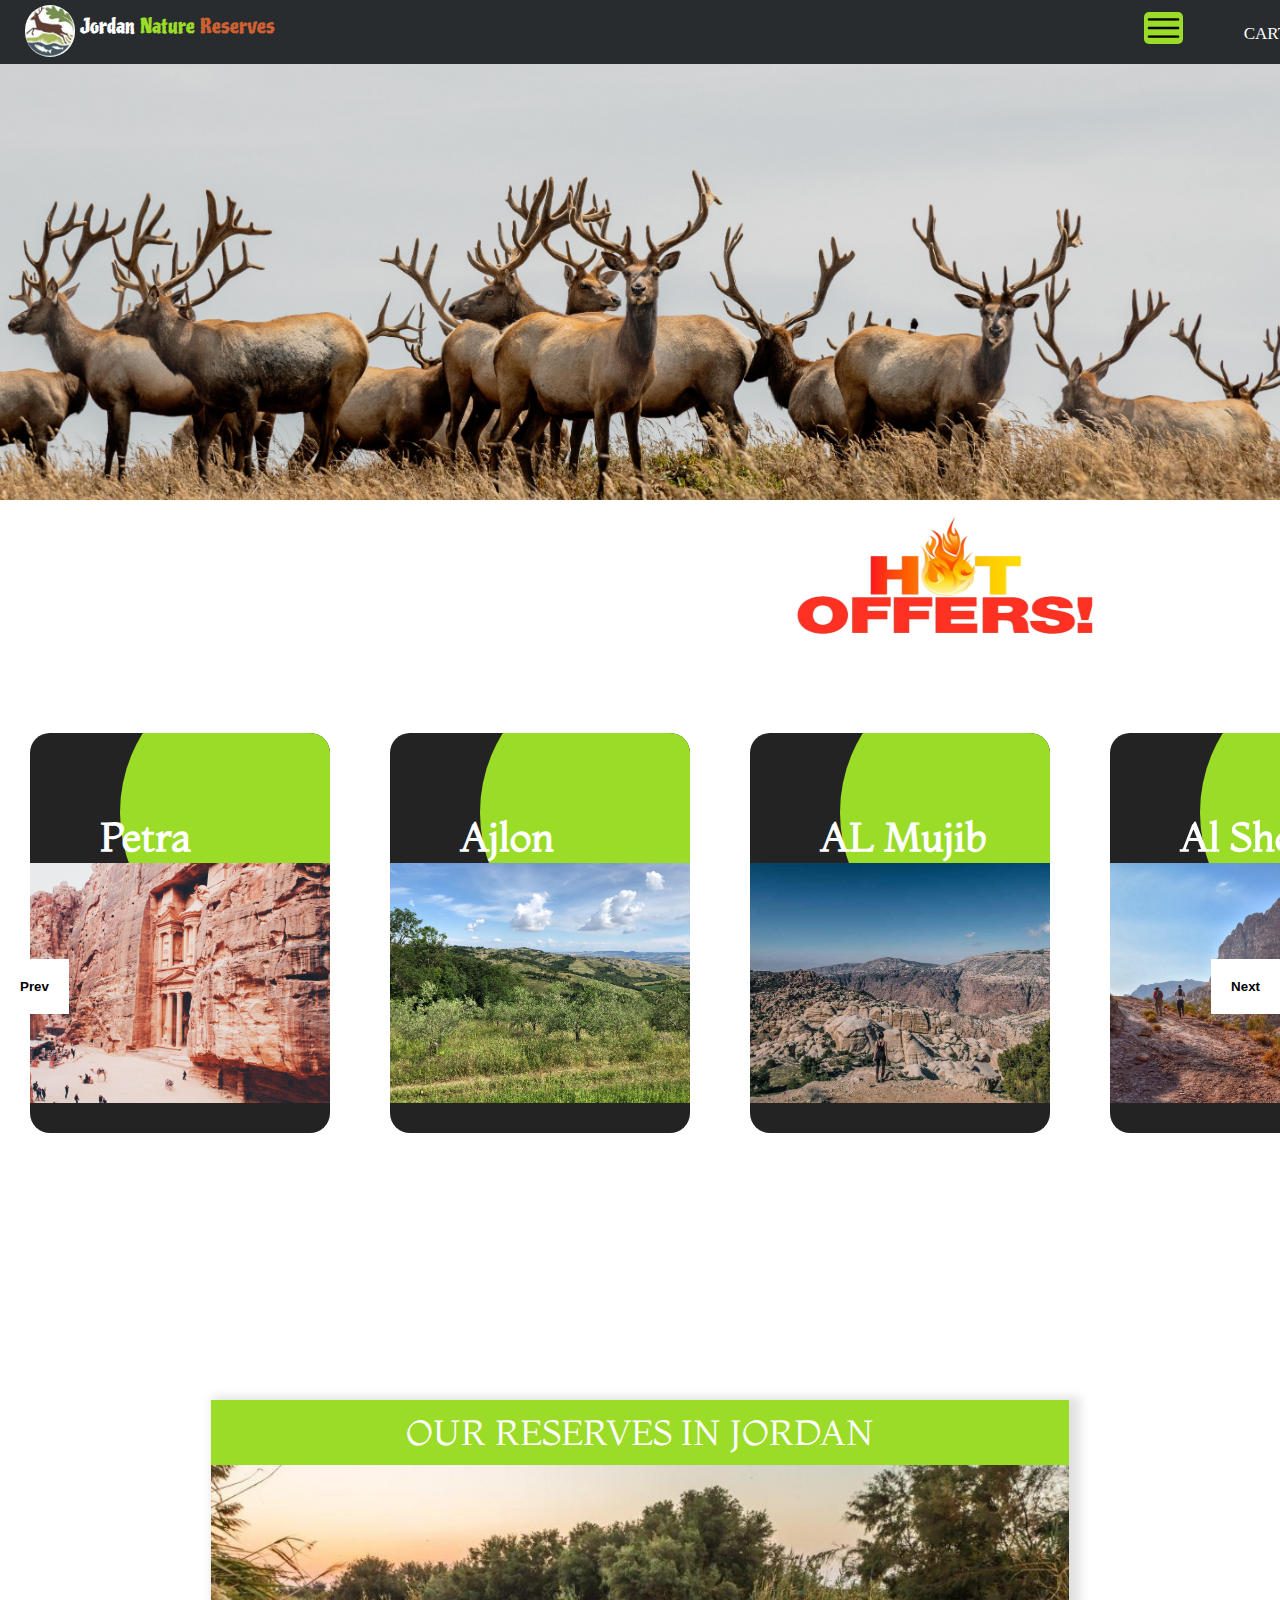
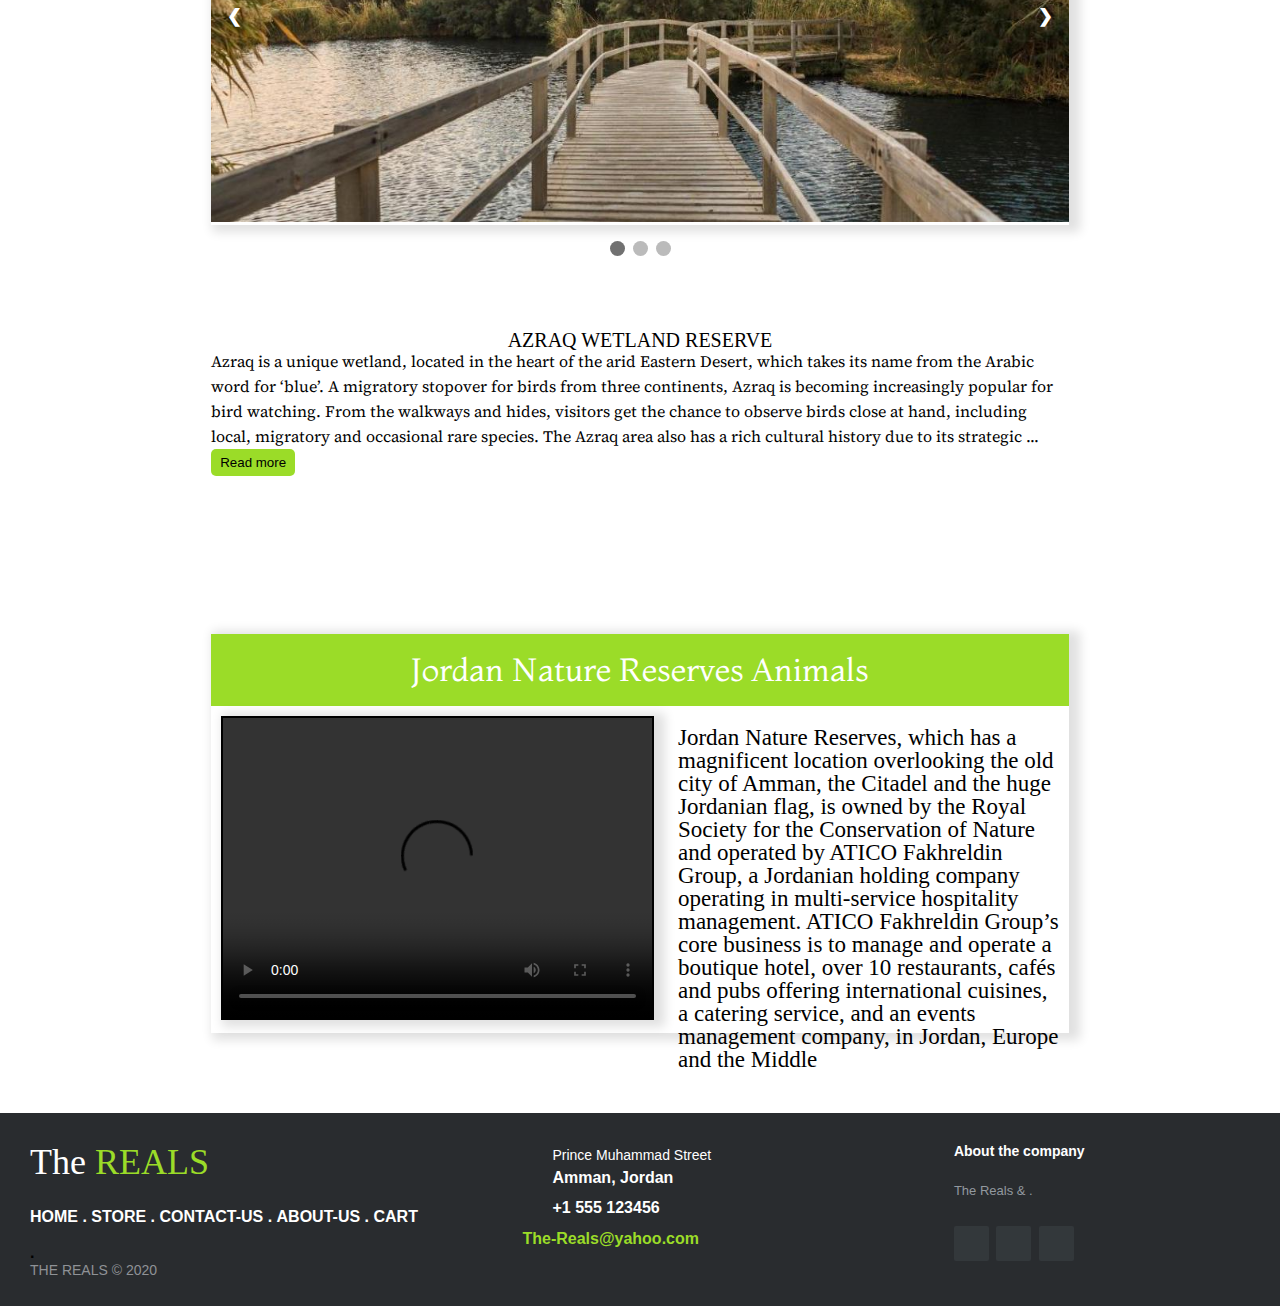
==== commit e71df9df: "fixerrors" ====
--- a/index.html
+++ b/index.html
@@ -7,7 +7,7 @@
     <link rel="stylesheet" href="css/style.css">
     <link rel="stylesheet" href="css/hedings.css">
     <script src="https://kit.fontawesome.com/4041ed350e.js" crossorigin="anonymous"></script>
-    <title>Jordinan-Natural-Reserves</title>
+    <title>Jordan-Nature-Reserves</title>
 </head>
 
 <body>
@@ -449,7 +449,6 @@
         </footer>
 
 
-    <script src="js/app.js"></script>
     <script src="js/index.js"></script>
 </body>
 
--- a/css/style.css
+++ b/css/style.css
@@ -26,7 +26,7 @@
   width: 100%;
   z-index: 99999999;
   top: 0px;
-  height: 60px;
+  height: 64px;
 }
 
 .sticky .myLinks{
@@ -37,11 +37,13 @@
   transition: 1.5s;
 }
 .sticky .myLinks2{
-  right: 10%;
+  right: 12%;
 }
 
 .sticky a {
   color: #fff;
+
+  
   padding: 25.5px 16px;
   text-decoration: none;
   font-size: 17px;
@@ -97,7 +99,7 @@
 }
 .topnav .myLinks2{
   display: '';
-  right: 10%;
+  right: 11%;
 }
 
 .topnav a {
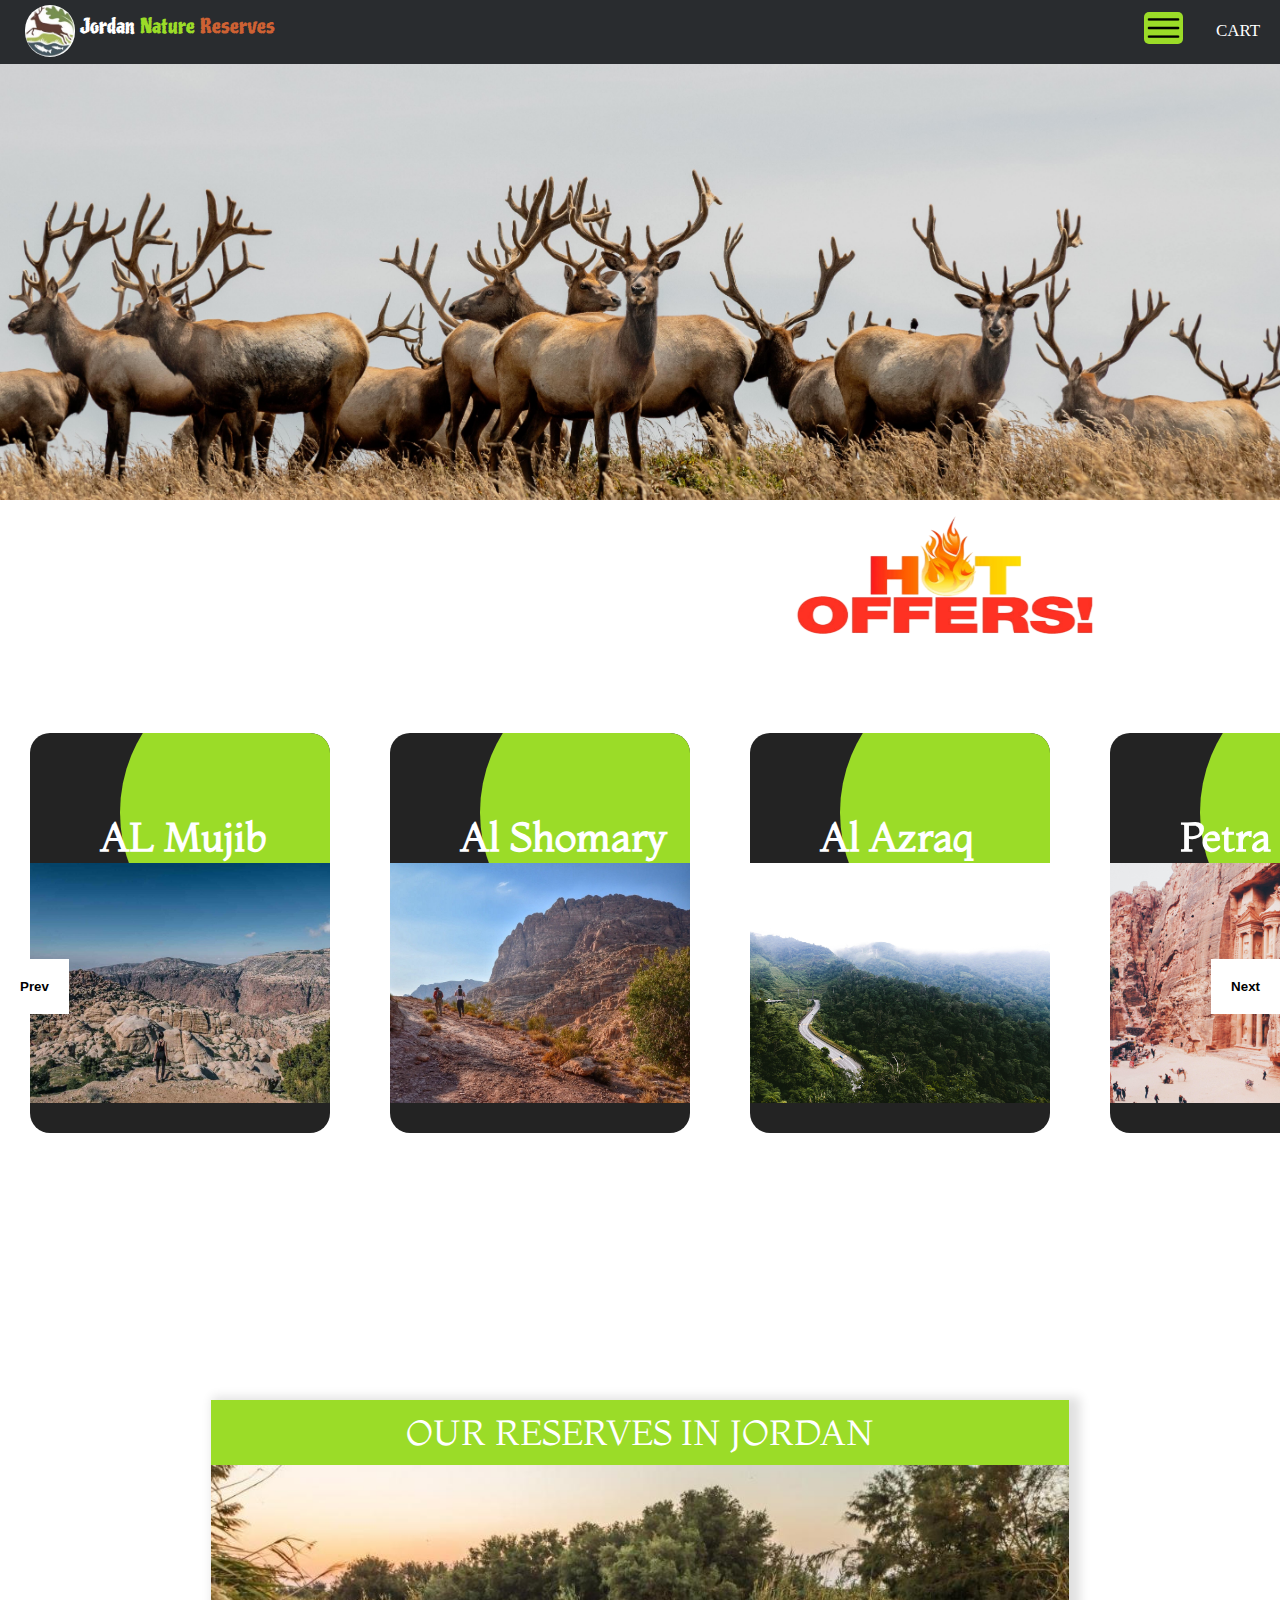
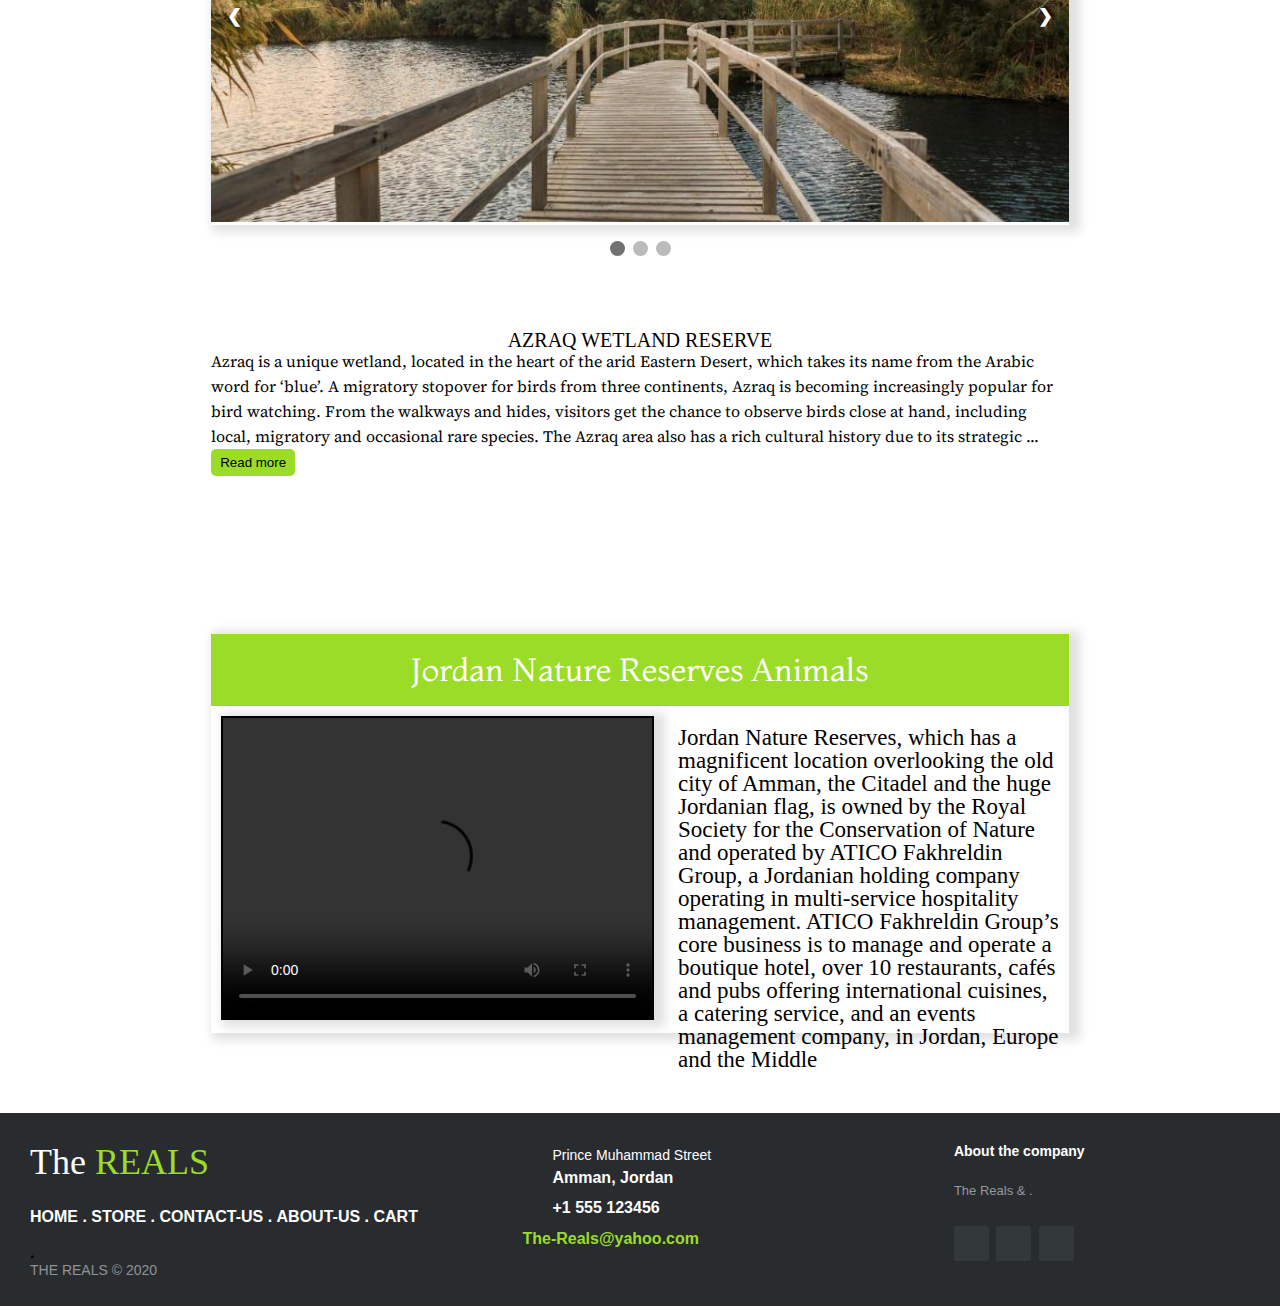
==== commit 0a3845c4: "finshed" ====
--- a/index.html
+++ b/index.html
@@ -19,7 +19,7 @@
                 
                 <h3 id="logoname">Jordan <span class="s1">Nature </span> <span class="s2"> Reserves</span></h3>
                 <div id="myLinks" class="myLinks">
-                    <a href="cart.html"><i class="fas fa-shopping-cart"></i> CART<span id="spano"></span></a>
+                    <a href="cart.html"><i class="fas fa-shopping-cart"></i> CART <span id="spano"></span></a>
                     <a href="index.html"><i class="fas fa-home"></i> HOME</a>
                     <a href="store.html"><i class="fas fa-store"></i> STORE</a>
                     <a href="contactinfo.html"><i class="fas fa-id-card"></i> CONTACT-US</a>
@@ -42,6 +42,57 @@
                         <div class="container">
                             <div class="card">
                                 <div class="imgBx imgBx2">
+                                    <img src="img/8.jpg" price="152" />
+                                    <h2>AL Mujib</h2>
+                                </div>
+                                <div class="contentBx">
+                                    <div class="size">
+                                        <h4>Visit AL Mujib Reserves, Starting With Only :</h4>
+                                        <span>152$</span>
+                                    </div>
+                                    <a href="#" class="addToCart">Purchase</a>
+                                </div>
+                            </div>
+                        </div>
+                    </div>
+                    <div class="item">
+                        <div class="container">
+                            <div class="card">
+                                <div class="imgBx imgBx2">
+                                    <img src="img/10.jpg" price="225" />
+                                    <h2>Al Shomary</h2>
+                                </div>
+                                <div class="contentBx">
+                                    <div class="size">
+                                        <h4>Visit Al Shomary Reserves, Starting With Only :</h4>
+                                        <span>225$</span>
+                                    </div>
+                                    <a href="#" class="addToCart purchase">Purchase</a>
+                                </div>
+                            </div>
+                        </div>
+                    </div>
+                    <div class="item">
+                        <div class="container">
+                            <div class="card">
+                                <div class="imgBx imgBx2">
+                                    <img src="img/Mountain Road Green.jpg" price="100" />
+                                    <h2>Al Azraq</h2>
+                                </div>
+                                <div class="contentBx">
+                                    <div class="size">
+                                        <h4>Visit Al Azraq Reserves, Starting With Only :</h4>
+                                        <span>100$</span>
+                                    </div>
+                                    <a href="#" class="addToCart purchase">Purchase</a>
+                                </div>
+                            </div>
+                        </div>
+                    </div>
+                    <div class="item">
+                        <div class="container">
+                            <div class="card">
+                                <div class="imgBx imgBx2">
                                     <img src="img/Petra Gate.jpg" price="225" />
                                     <h2>Petra</h2>
                                 </div>
@@ -68,57 +119,6 @@
                                         <span>320$</span>
                                     </div>
                                     <a href="#" class="addToCart">Purchase</a>
-                                </div>
-                            </div>
-                        </div>
-                    </div>
-                    <div class="item">
-                        <div class="container">
-                            <div class="card">
-                                <div class="imgBx imgBx2">
-                                    <img src="img/8.jpg" price="152" />
-                                    <h2>AL Mujib</h2>
-                                </div>
-                                <div class="contentBx">
-                                    <div class="size">
-                                        <h4>Visit AL Mujib Reserves, Starting With Only :</h4>
-                                        <span>152$</span>
-                                    </div>
-                                    <a href="#" class="addToCart">Purchase</a>
-                                </div>
-                            </div>
-                        </div>
-                    </div>
-                    <div class="item">
-                        <div class="container">
-                            <div class="card">
-                                <div class="imgBx imgBx2">
-                                    <img src="img/10.jpg" price="225" />
-                                    <h2>Al Shomary</h2>
-                                </div>
-                                <div class="contentBx">
-                                    <div class="size">
-                                        <h4>Visit Al Shomary Reserves, Starting With Only :</h4>
-                                        <span>225$</span>
-                                    </div>
-                                    <a href="#" class="addToCart purchase">Purchase</a>
-                                </div>
-                            </div>
-                        </div>
-                    </div>
-                    <div class="item">
-                        <div class="container">
-                            <div class="card">
-                                <div class="imgBx imgBx2">
-                                    <img src="img/Mountain Road Green.jpg" price="100" />
-                                    <h2>Al Azraq</h2>
-                                </div>
-                                <div class="contentBx">
-                                    <div class="size">
-                                        <h4>Visit Al Azraq Reserves, Starting With Only :</h4>
-                                        <span>100$</span>
-                                    </div>
-                                    <a href="#" class="addToCart purchase">Purchase</a>
                                 </div>
                             </div>
                         </div>
@@ -153,27 +153,27 @@
                             <form id="forma">
                                 <h1>Tell Us More About You:</h1>
                                 <div class="group">
-                                  <input type="text"><span class="highlight"></span><span class="bar"></span>
-                                  <label>Your Name</label>
+                                  <input type="text" id="inp" placeholder="Your Name"><span class="highlight"></span><span class="bar"></span>
+                                  <!-- <label>Your Name</label> -->
                                 </div>
                                 <div class="group">
-                                  <input type="email"><span class="highlight"></span><span class="bar"></span>
-                                  <label>Your Mail</label>
+                                  <input type="email" id="inp" placeholder="Your Email"><span class="highlight"></span><span class="bar"></span>
+                                  <!-- <label>Your Mail</label> -->
                                 </div>
                                 <div class="group">
-                                       <input type="number"><span class="highlight"></span><span class="bar"></span>
-                                    <label>are You Group? Insert Your Numbers</label>
+                                       <input type="number" id="inp" placeholder="Are You Group? Insert Your number"><span class="highlight"></span><span class="bar"></span>
+                                    <!-- <label>are You Group? Insert Your Numbers</label> -->
                                   </div>
                                   <div class="group">
-                                    <input type="text"><span class="highlight"></span><span class="bar"></span>
-                                    <label>Do You Have Company? Insert There Names</label>
+                                    <input type="text" id="inp" placeholder='Do You Have Company? Insert There Names'><span class="highlight"></span><span class="bar"></span>
+                                    <!-- <label>Do You Have Company? Insert There Names</label> -->
                                   </div>
                                   
-                                  <button id="back" class="btn2"> Go Back </button>
-                                  <button class="btn2"> NEXT </button>
+                                  <button id="next" class="btn2"> NEXT </button>
                                   
+                                </form>
+                                <button id="back" class="btn2 back"> Go Back </button>
                                 </li>
-                            </form>
                             <li id="thP2" class="active">  
                             </li>
                             <li id="thP3">
@@ -184,6 +184,15 @@
             </div>
         </section>
         <section id="sec3">
+            <div id="myModal" class="modal">
+
+                <!-- Modal content -->
+                <div id="mContent" class="modal-content">
+                  <span id="close1" class="close">&times;</span>
+                  <p>Thank You For your Purchase <br> You Can Get Your Ticket </p>
+                </div>
+                
+              </div>
             <div class="table">
                 <div class="table-cell">
                   <div id="ticket">
--- a/css/style.css
+++ b/css/style.css
@@ -12,8 +12,10 @@
 /* HED Style*/
 
 #spano{
+  display: inline-block;
+  width: 20px;
   border-radius: 50%;
-  background-color: red;
+  background-color: chocolate;
   text-align: center;
   font-size: 25px;
 }
@@ -42,8 +44,6 @@
 
 .sticky a {
   color: #fff;
-
-  
   padding: 25.5px 16px;
   text-decoration: none;
   font-size: 17px;
@@ -93,7 +93,7 @@
 .topnav .myLinks{
   float: right;
   position: absolute;
-  right: -36%;
+  right: -35.7%;
   top: 2.5%;
   transition: 1.5s;
 }
@@ -818,9 +818,10 @@
     width: 80vw;   /*80% of screen width*/
     text-align: center;
     margin: auto;
+    margin-top: 10px;
     position: absolute;
     left: 500vh;
-    transition: 2s;
+    transition: 3s;
     overflow-y: hidden;
 }
 .screen2{
@@ -973,7 +974,8 @@
 	font-size: 14px;
     color: #4a89dc;
 }
-
+/* input:valid label{ display: none; }
+input:valid label{ color: red; } */
 
 /* Underline */
 .bar {
@@ -1080,12 +1082,11 @@
     height: 100%;
     top: 65vh;
     left: 132vh; 
-    transition: 1.5s;  
-    /* overflow: hidden; */
+    transition: 0.6s;  
   }
   .table2{
-    left: 0vh;
-    /* overflow: hidden; */
+    transition: 2.2s;
+    left: 8vh;
   }
   
   .table-cell {
@@ -1220,9 +1221,77 @@
   }
 
   #passCont{
-    font-size: 15px;
+    font-size: 40px;
+    font-style: italic;
   }
   #backk{
+    margin-left: 85px;
     width: 200px;
     padding: 1px;
-  }+  }
+
+  .modal {
+    /* display: none; Hidden by default */
+    position: fixed; /* Stay in place */
+    z-index: 1; /* Sit on top */
+    padding-top: 100px; /* Location of the box */
+    left: 0;
+    top: -130vh;
+    width: 100%; /* Full width */
+    height: 100%; /* Full height */
+    /* overflow: auto; Enable scroll if needed */
+    background-color: rgb(0,0,0); /* Fallback color */
+    background-color: rgba(0,0,0,0.4); /* Black w/ opacity */
+    transition: 2.2s;
+    z-index: 99999;
+  }
+  .modal2{
+    top: 0;
+  }
+  .modal-content {
+    background-color: #9bdc28;
+    color: white;
+    margin: auto;
+    padding: 20px;
+    border: 1px solid #888;
+    width: 80%;
+    height: 40vh;
+    text-align: center;
+    margin-top: -400px;
+    transition: 4s;
+  }
+  .modal-content2 {
+    margin-top: 110px;
+  }
+
+  .modal-content p{
+    color: chocolate;
+    font-size: 75px;
+    margin-top: 80px;
+  }
+  .close {
+    color: chocolate;
+    float: right;
+    font-size: 28px;
+    font-weight: bold;
+  }
+  
+  .close:hover,
+  .close:focus {
+    color: red;
+    text-decoration: none;
+    cursor: pointer;
+  }
+
+.back{
+  position: absolute;
+  top: 68.6vh;
+  left: 50vh;
+  /* margin-top: -350vh; */
+}
+.back2{
+  left: -50vh;
+}
+#next{
+  margin-left: 45vh;
+}
